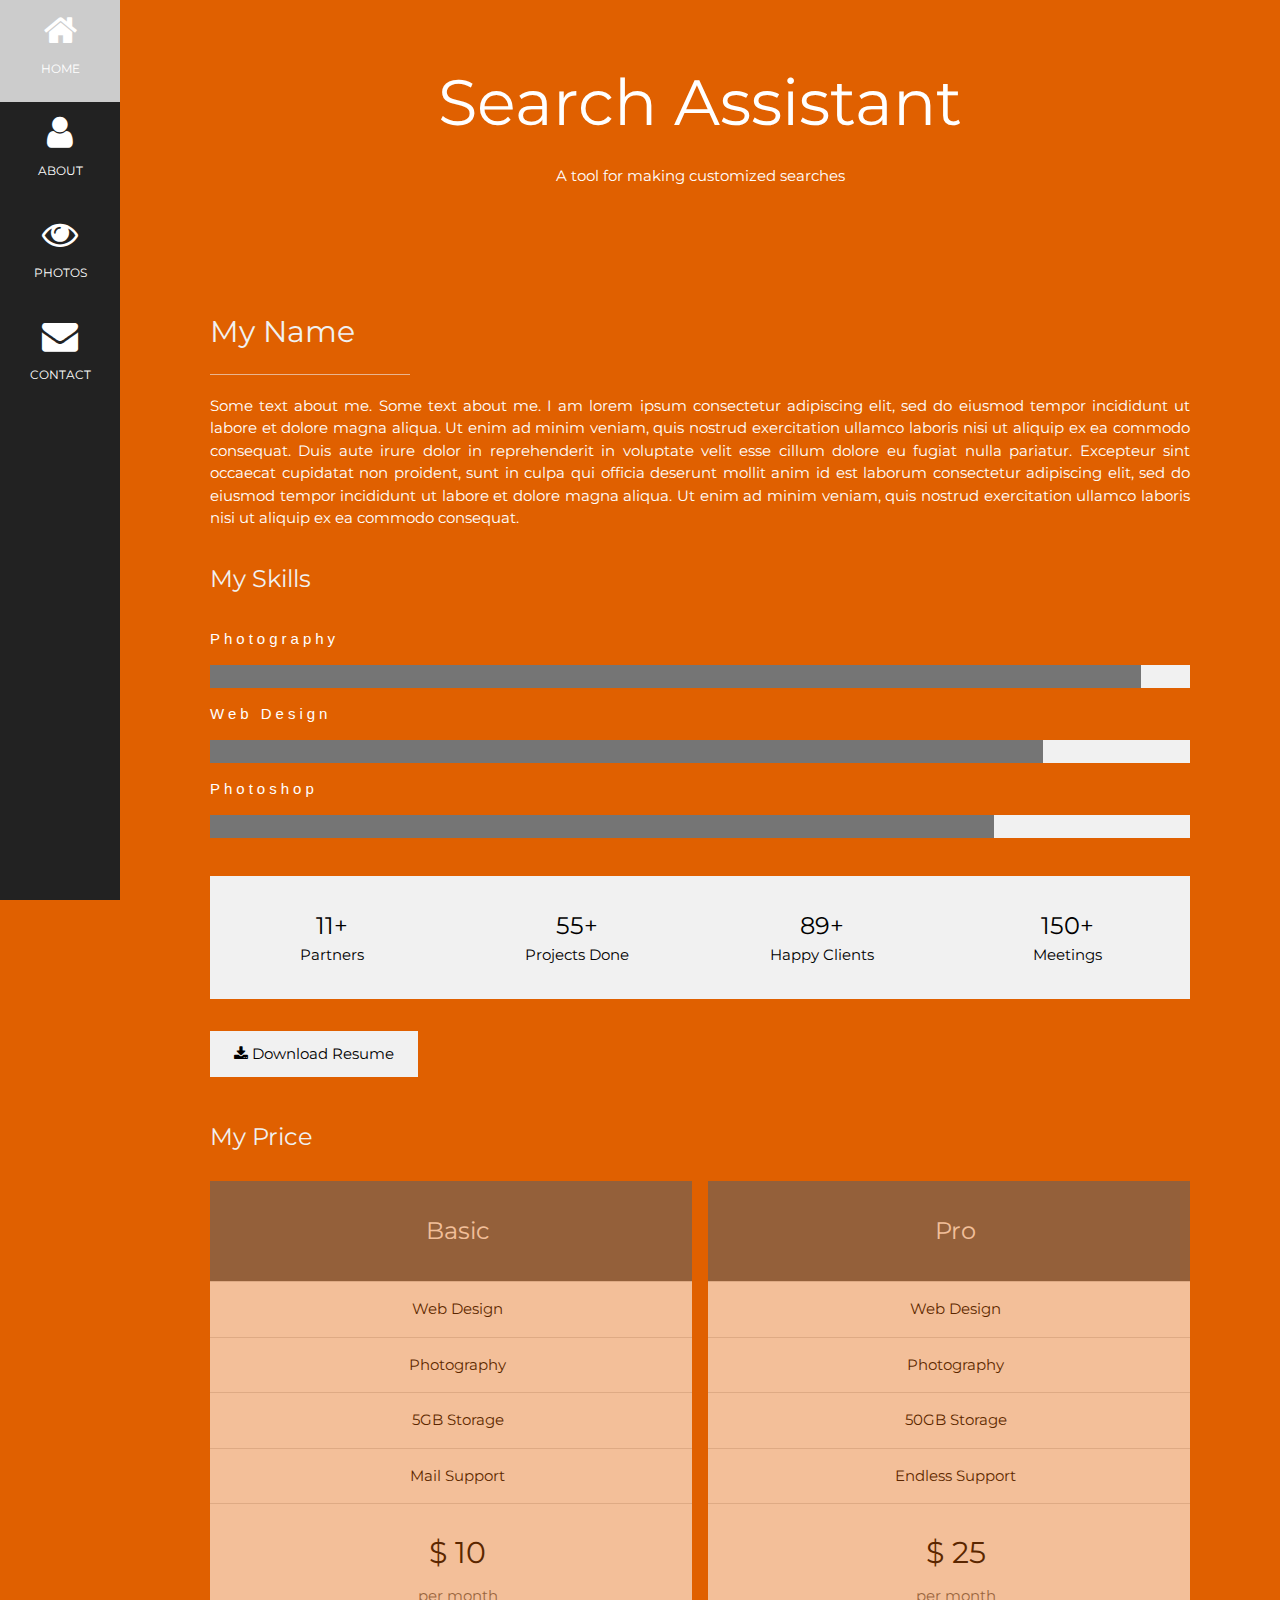
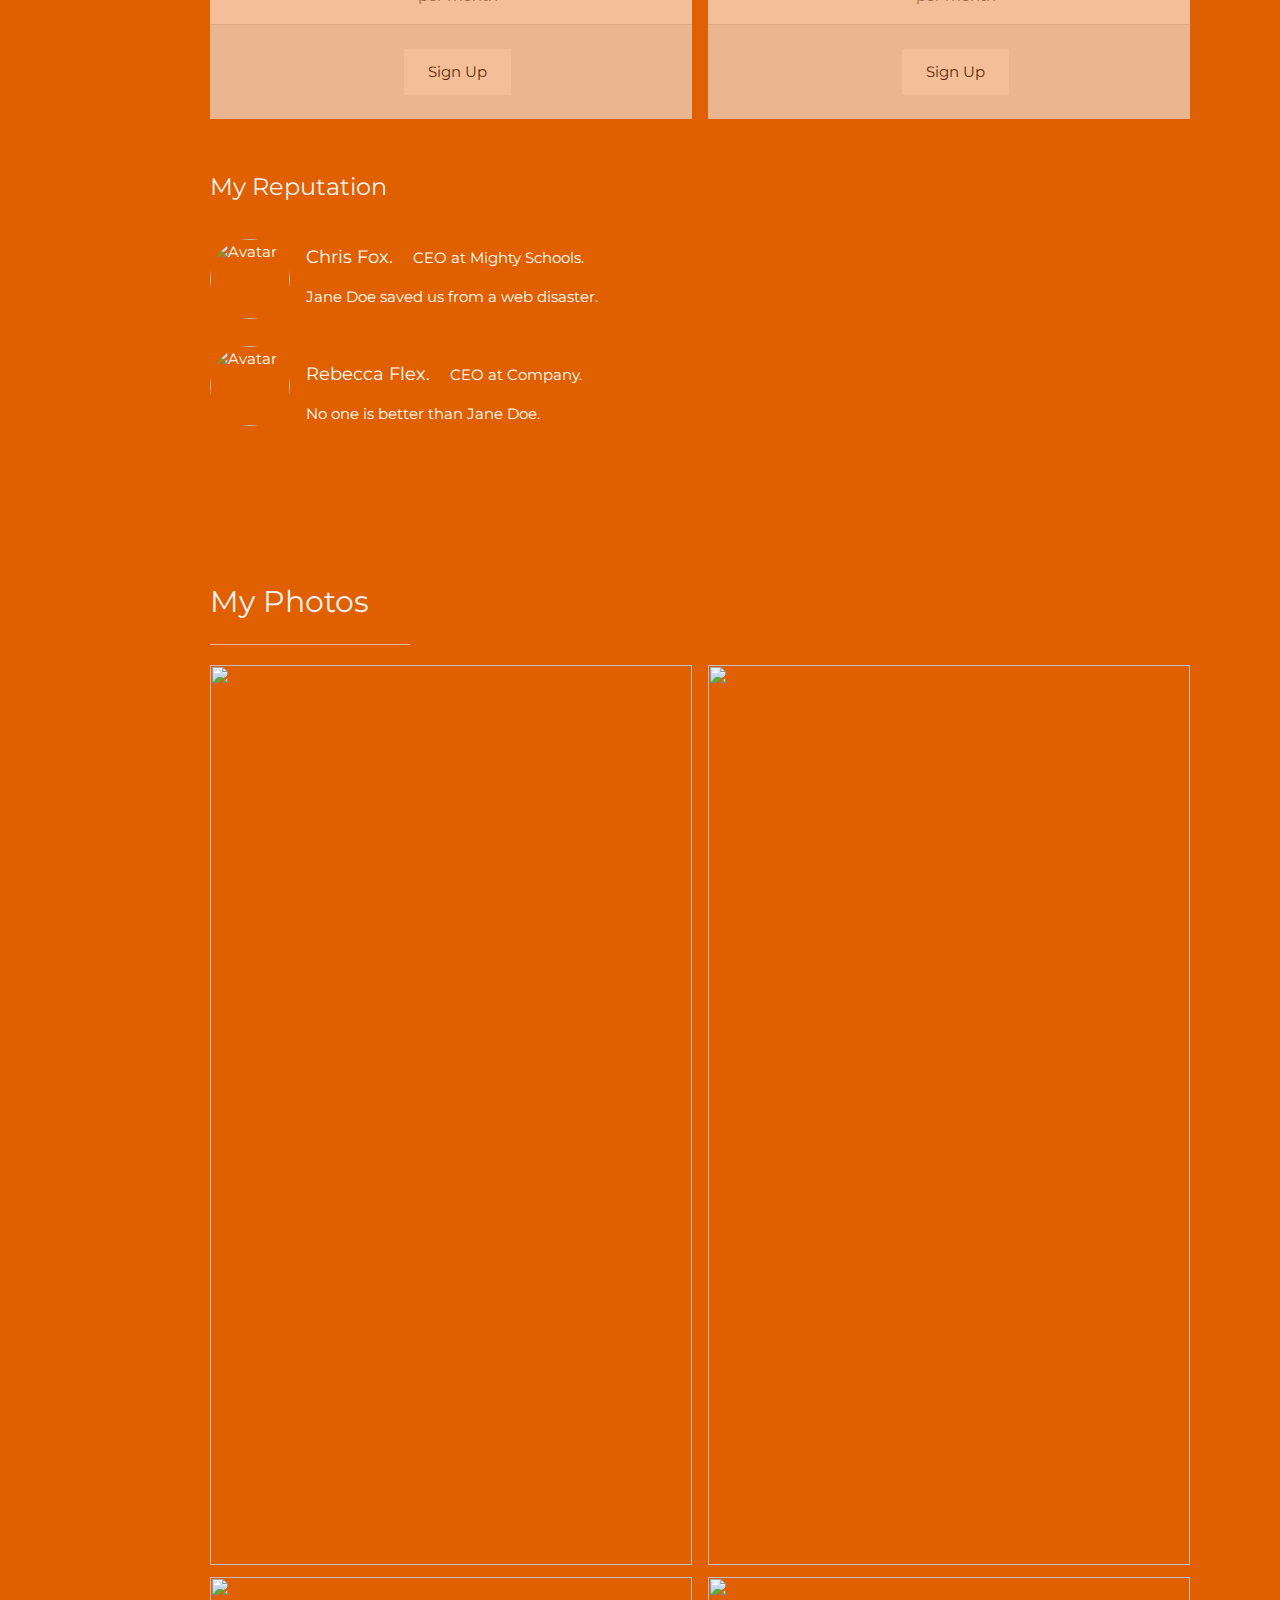
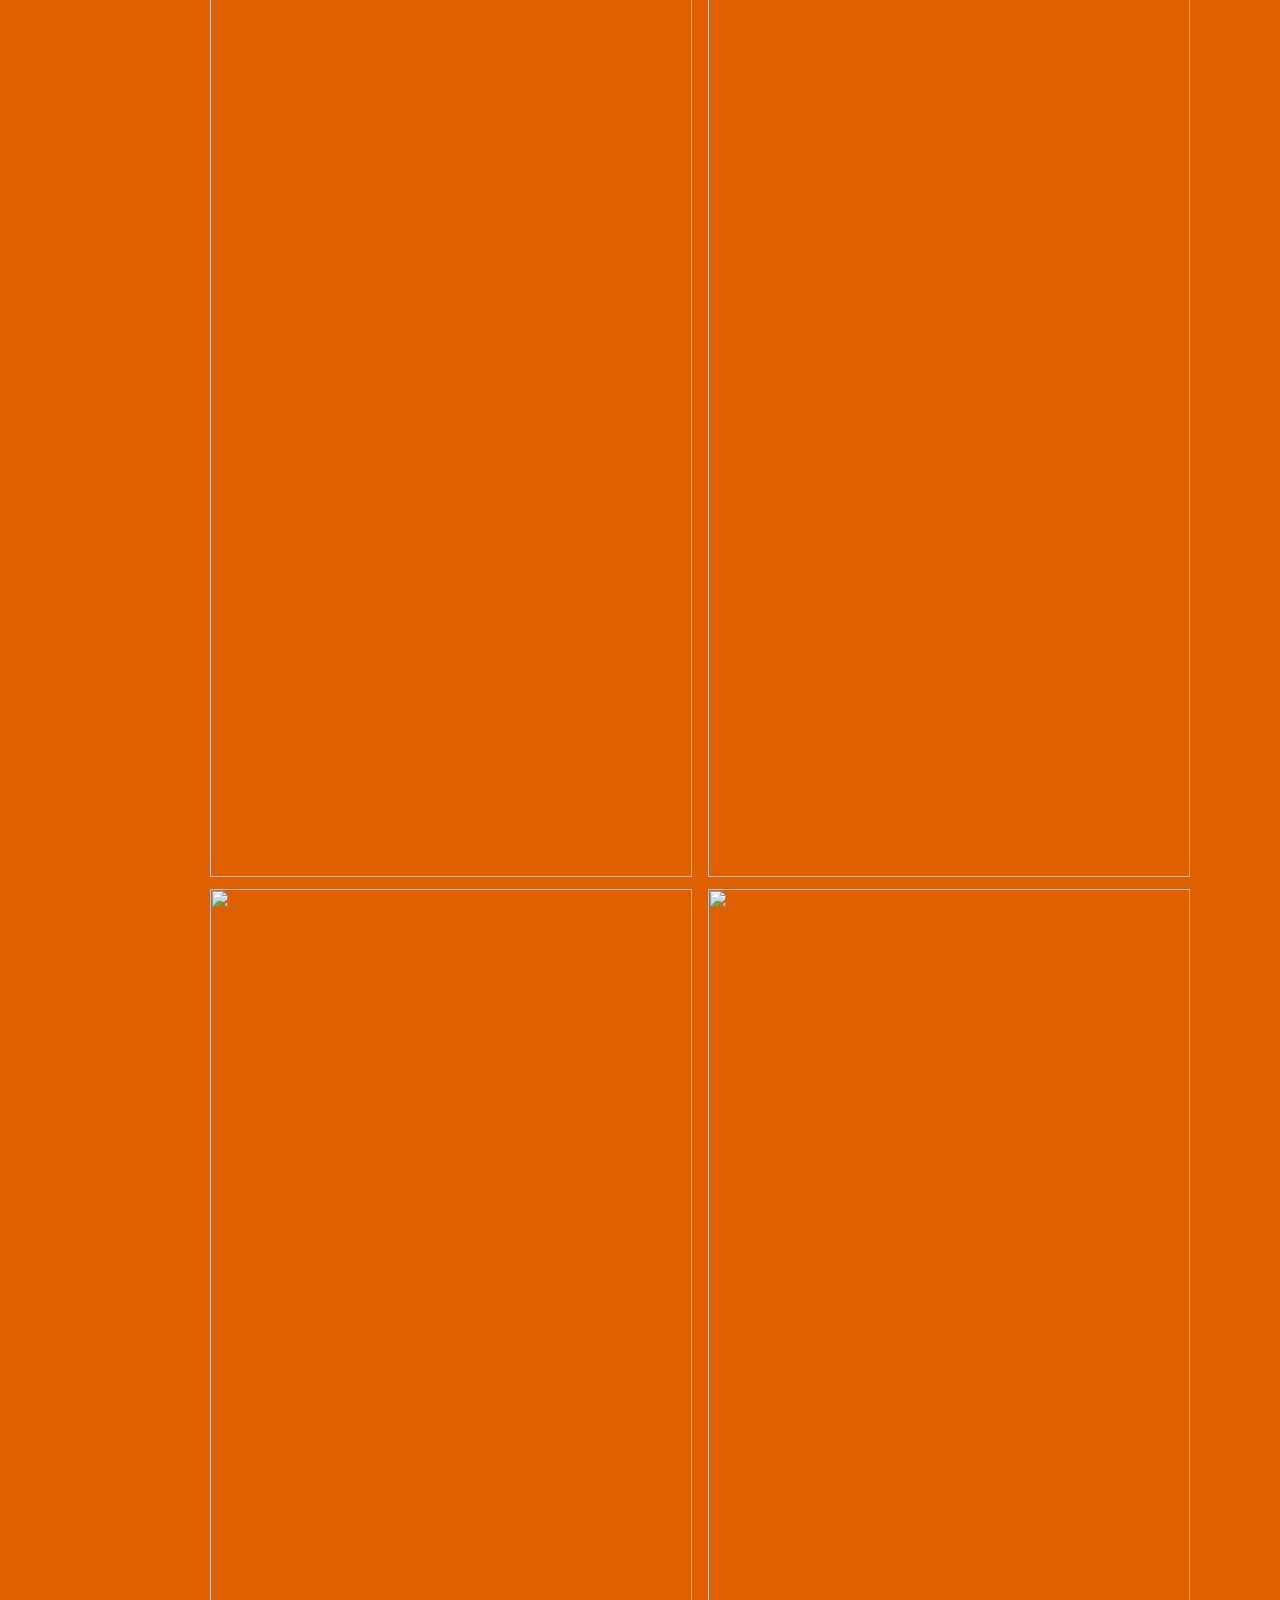
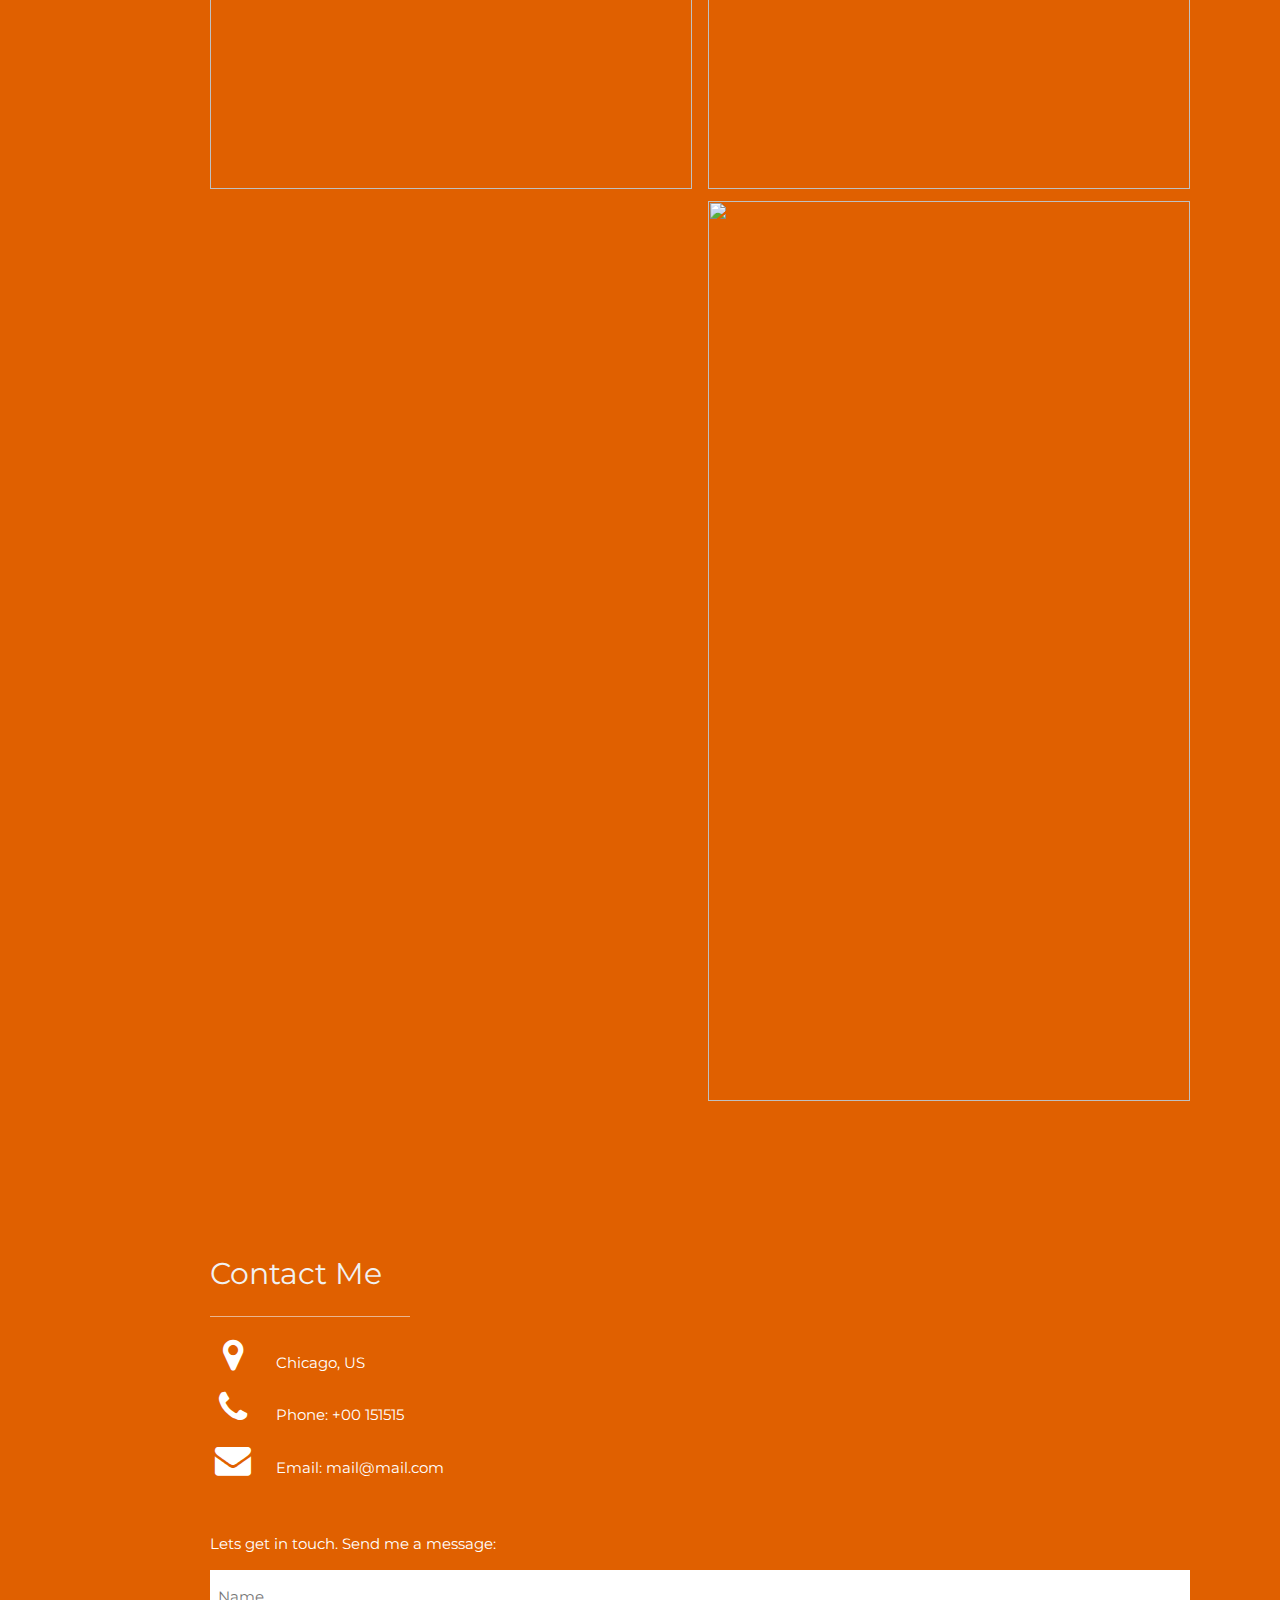
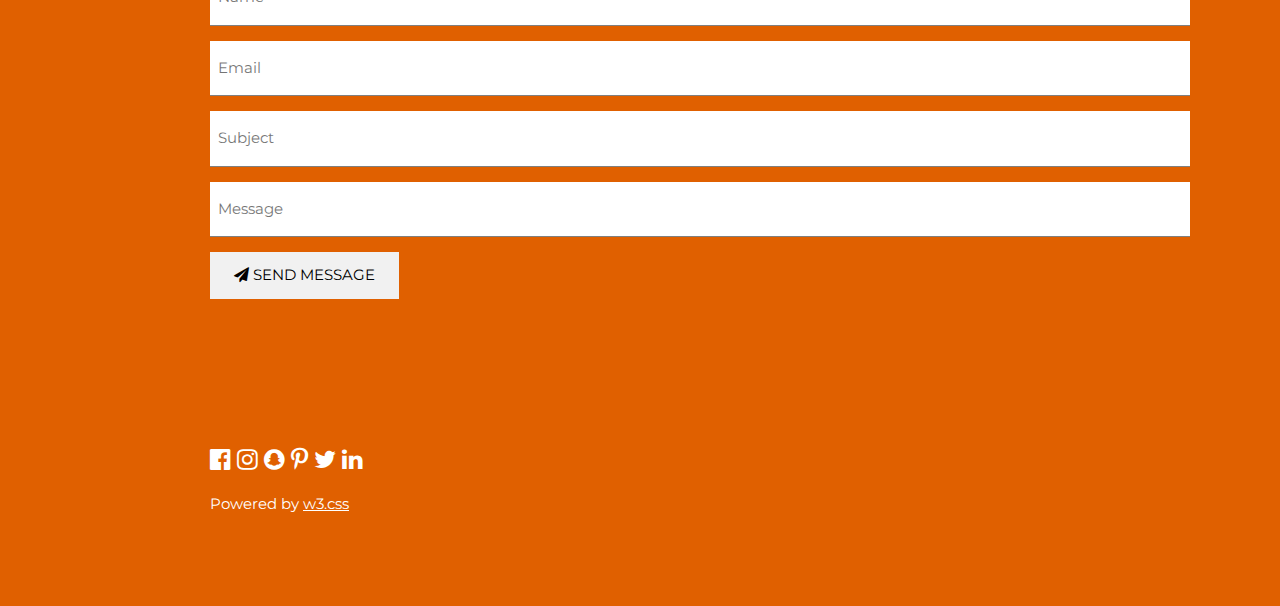
==== index.html @ afb246cf "chrome's version: html from developer tools" ====
<html><head><title>W3.CSS</title>
<meta name="viewport" content="width=device-width, initial-scale=1">
<link rel="stylesheet" href="css/w3.css">
<link rel="stylesheet" href="css/w3-colors-highway.css">
<link rel="stylesheet" href="https://fonts.googleapis.com/css?family=Montserrat">
<link rel="stylesheet" href="https://cdnjs.cloudflare.com/ajax/libs/font-awesome/4.7.0/css/font-awesome.min.css">
<style>
body, h1,h2,h3,h4,h5,h6 {font-family: "Montserrat", sans-serif}
.w3-row-padding img {margin-bottom: 12px}
/* Set the width of the sidenav to 120px */
.w3-sidenav {width: 120px;background: #222;}
/* Add a left margin to the "page content" that matches the width of the sidenav (120px) */
#main {margin-left: 120px}
/* Remove margins from "page content" on small screens */
@media only screen and (max-width: 600px) {#main {margin-left: 0}}
</style>
</head><body class="w3-highway-orange">

<!-- Icon Bar (Sidenav - hidden on small screens) -->
<nav class="w3-sidenav w3-center w3-small w3-hide-small">
  <!-- Avatar image in top left corner -->
  <a class="w3-padding-large w3-highway-orange" href="#">
    <i class="fa fa-home w3-xxlarge"></i>
    <p>HOME</p>
  </a>
  <a class="w3-padding-large w3-hover-black" href="#about">
    <i class="fa fa-user w3-xxlarge"></i>
    <p>ABOUT</p>
  </a>
  <a class="w3-padding-large w3-hover-black" href="#photos">
    <i class="fa fa-eye w3-xxlarge"></i>
    <p>PHOTOS</p>
  </a>
  <a class="w3-padding-large w3-hover-black" href="#contact">
    <i class="fa fa-envelope w3-xxlarge"></i>
    <p>CONTACT</p>
  </a>
</nav>

<!-- Navbar on small screens (Hidden on medium and large screens) -->
<div class="w3-top w3-hide-large w3-hide-medium" id="myNavbar">
  <ul class="w3-navbar w3-highway-orange w3-opacity w3-hover-opacity-off w3-center w3-small">
    <li class="w3-left" style="width:25% !important"><a href="#">HOME</a></li>
    <li class="w3-left" style="width:25% !important"><a href="#about">ABOUT</a></li>
    <li class="w3-left" style="width:25% !important"><a href="#photos">PHOTOS</a></li>
    <li class="w3-left" style="width:25% !important"><a href="#contact">CONTACT</a></li>
  </ul>
</div>

<!-- Page Content -->
<div class="w3-padding-large" id="main">
  <!-- Header/Home -->
  <header class="w3-container w3-padding-32 w3-center w3-highway-orange" id="home">
    <h1 class="w3-jumbo"><span class="w3-hide-small">Search Assistant</span></h1>
    <p>A tool for making customized searches</p>
  </header>

  <!-- About Section -->
  <div class="w3-content w3-justify w3-text-white w3-padding-64" id="about">
    <h2 class="w3-text-light-grey">My Name</h2>
    <hr style="width:200px" class="w3-opacity">
    <p>Some text about me. Some text about me. I am lorem ipsum consectetur adipiscing elit, sed do eiusmod tempor incididunt ut labore et dolore magna aliqua. Ut enim ad minim veniam, quis nostrud exercitation ullamco laboris nisi ut aliquip
      ex ea commodo consequat. Duis aute irure dolor in reprehenderit in voluptate velit esse cillum dolore eu fugiat nulla pariatur. Excepteur sint occaecat cupidatat non proident, sunt in culpa qui officia deserunt mollit anim id est laborum consectetur
      adipiscing elit, sed do eiusmod tempor incididunt ut labore et dolore magna aliqua. Ut enim ad minim veniam, quis nostrud exercitation ullamco laboris nisi ut aliquip ex ea commodo consequat.
    </p>
    <h3 class="w3-padding-16 w3-text-light-grey">My Skills</h3>
    <p class="w3-wide">Photography</p>
    <div class="w3-progress-container">
      <div class="w3-progressbar" style="width:95%"></div>
    </div>
    <p class="w3-wide">Web Design</p>
    <div class="w3-progress-container">
      <div class="w3-progressbar" style="width:85%"></div>
    </div>
    <p class="w3-wide">Photoshop</p>
    <div class="w3-progress-container">
      <div class="w3-progressbar" style="width:80%"></div>
    </div><br>
    
    <div class="w3-row w3-center w3-padding-16 w3-section w3-light-grey">
      <div class="w3-quarter w3-section">
        <span class="w3-xlarge">11+</span><br>
        Partners
      </div>
      <div class="w3-quarter w3-section">
        <span class="w3-xlarge">55+</span><br>
        Projects Done
      </div>
      <div class="w3-quarter w3-section">
        <span class="w3-xlarge">89+</span><br>
        Happy Clients
      </div>
      <div class="w3-quarter w3-section">
        <span class="w3-xlarge">150+</span><br>
        Meetings
      </div>
    </div>

    <button class="w3-btn w3-light-grey w3-padding-large w3-section w3-hover-grey">
      <i class="fa fa-download"></i> Download Resume
    </button>
    
    <!-- Grid for pricing tables -->
    <h3 class="w3-padding-16 w3-text-light-grey">My Price</h3>
    <div class="w3-row-padding" style="margin:0 -16px">
      <div class="w3-half w3-margin-bottom">
        <ul class="w3-ul w3-white w3-center w3-opacity w3-hover-opacity-off">
          <li class="w3-dark-grey w3-xlarge w3-padding-32">Basic</li>
          <li class="w3-padding-16">Web Design</li>
          <li class="w3-padding-16">Photography</li>
          <li class="w3-padding-16">5GB Storage</li>
          <li class="w3-padding-16">Mail Support</li>
          <li class="w3-padding-16">
            <h2>$ 10</h2>
            <span class="w3-opacity">per month</span>
          </li>
          <li class="w3-light-grey w3-padding-24">
            <button class="w3-btn w3-white w3-padding-large w3-hover-black">Sign Up</button>
          </li>
        </ul>
      </div>

      <div class="w3-half">
        <ul class="w3-ul w3-white w3-center w3-opacity w3-hover-opacity-off">
          <li class="w3-dark-grey w3-xlarge w3-padding-32">Pro</li>
          <li class="w3-padding-16">Web Design</li>
          <li class="w3-padding-16">Photography</li>
          <li class="w3-padding-16">50GB Storage</li>
          <li class="w3-padding-16">Endless Support</li>
          <li class="w3-padding-16">
            <h2>$ 25</h2>
            <span class="w3-opacity">per month</span>
          </li>
          <li class="w3-light-grey w3-padding-24">
            <button class="w3-btn w3-white w3-padding-large w3-hover-black">Sign Up</button>
          </li>
        </ul>
      </div>
    <!-- End Grid/Pricing tables -->
    </div>
    
    <!-- Testimonials -->
    <h3 class="w3-padding-24 w3-text-light-grey">My Reputation</h3>  
    <img src="/w3images/bandmember.jpg" alt="Avatar" class="w3-left w3-circle w3-margin-right" style="width:80px">
    <p><span class="w3-large w3-margin-right">Chris Fox.</span> CEO at Mighty Schools.</p>
    <p>Jane Doe saved us from a web disaster.</p><br>
    
    <img src="/w3images/avatar_g2.jpg" alt="Avatar" class="w3-left w3-circle w3-margin-right" style="width:80px">
    <p><span class="w3-large w3-margin-right">Rebecca Flex.</span> CEO at Company.</p>
    <p>No one is better than Jane Doe.</p>
  <!-- End About Section -->
  </div>
  
  <!-- Portfolio Section -->
  <div class="w3-padding-64 w3-content" id="photos">
    <h2 class="w3-text-light-grey">My Photos</h2>
    <hr style="width:200px" class="w3-opacity">

    <!-- Grid for photos -->
    <div class="w3-row-padding" style="margin:0 -16px">
      <div class="w3-half">
        <img src="/w3images/wedding.jpg" style="width:100%">
        <img src="/w3images/rocks.jpg" style="width:100%">
        <img src="/w3images/sailboat.jpg" style="width:100%">
      </div>

      <div class="w3-half">
        <img src="/w3images/underwater.jpg" style="width:100%">
        <img src="/w3images/chef.jpg" style="width:100%">
        <img src="/w3images/wedding.jpg" style="width:100%">
        <img src="/w3images/p6.jpg" style="width:100%">
      </div>
    <!-- End photo grid -->
    </div>
  <!-- End Portfolio Section -->
  </div>

  <!-- Contact Section -->
  <div class="w3-padding-64 w3-content w3-text-white" id="contact">
    <h2 class="w3-text-light-grey">Contact Me</h2>
    <hr style="width:200px" class="w3-opacity">

    <div class="w3-section">
      <p><i class="fa fa-map-marker fa-fw w3-text-white w3-xxlarge w3-margin-right"></i> Chicago, US</p>
      <p><i class="fa fa-phone fa-fw w3-text-white w3-xxlarge w3-margin-right"></i> Phone: +00 151515</p>
      <p><i class="fa fa-envelope fa-fw w3-text-white w3-xxlarge w3-margin-right"> </i> Email: mail@mail.com</p>
    </div><br>
    <p>Lets get in touch. Send me a message:</p>

    <form action="form.asp" target="_blank">
      <p><input class="w3-input w3-padding-16" type="text" placeholder="Name" required="" name="Name"></p>
      <p><input class="w3-input w3-padding-16" type="text" placeholder="Email" required="" name="Email"></p>
      <p><input class="w3-input w3-padding-16" type="text" placeholder="Subject" required="" name="Subject"></p>
      <p><input class="w3-input w3-padding-16" type="text" placeholder="Message" required="" name="Message"></p>
      <p>
        <button class="w3-btn w3-light-grey w3-padding-large" type="submit">
          <i class="fa fa-paper-plane"></i> SEND MESSAGE
        </button>
      </p>
    </form>
  <!-- End Contact Section -->
  </div>
  
    <!-- Footer -->
  <footer class="w3-content w3-padding-64 w3-text-white w3-xlarge">
    <i class="fa fa-facebook-official w3-hover-text-indigo"></i>
    <i class="fa fa-instagram w3-hover-text-purple"></i>
    <i class="fa fa-snapchat w3-hover-text-yellow"></i>
    <i class="fa fa-pinterest-p w3-hover-text-red"></i>
    <i class="fa fa-twitter w3-hover-text-light-blue"></i>
    <i class="fa fa-linkedin w3-hover-text-indigo"></i>
    <p class="w3-medium">Powered by <a href="http://www.w3schools.com/w3css/default.asp" target="_blank" class="w3-hover-text-green">w3.css</a></p>
  <!-- End footer -->
  </footer>

<!-- END PAGE CONTENT -->
</div>




</body></html>
---- css/w3-colors-highway.css ----
.w3-highway-brown
{color:#fff;background-color:#633517}

.w3-highway-red
{color:#fff;background-color:#a6001a}

.w3-highway-orange
{color:#fff;background-color:#e06000}

.w3-highway-schoolbus
{color:#fff;background-color:#ee9600}

.w3-highway-yellow
{color:#fff;background-color:#ffab00}

.w3-highway-green
{color:#fff;background-color:#004d33}

.w3-highway-blue
{color:#fff;background-color:#00477e}
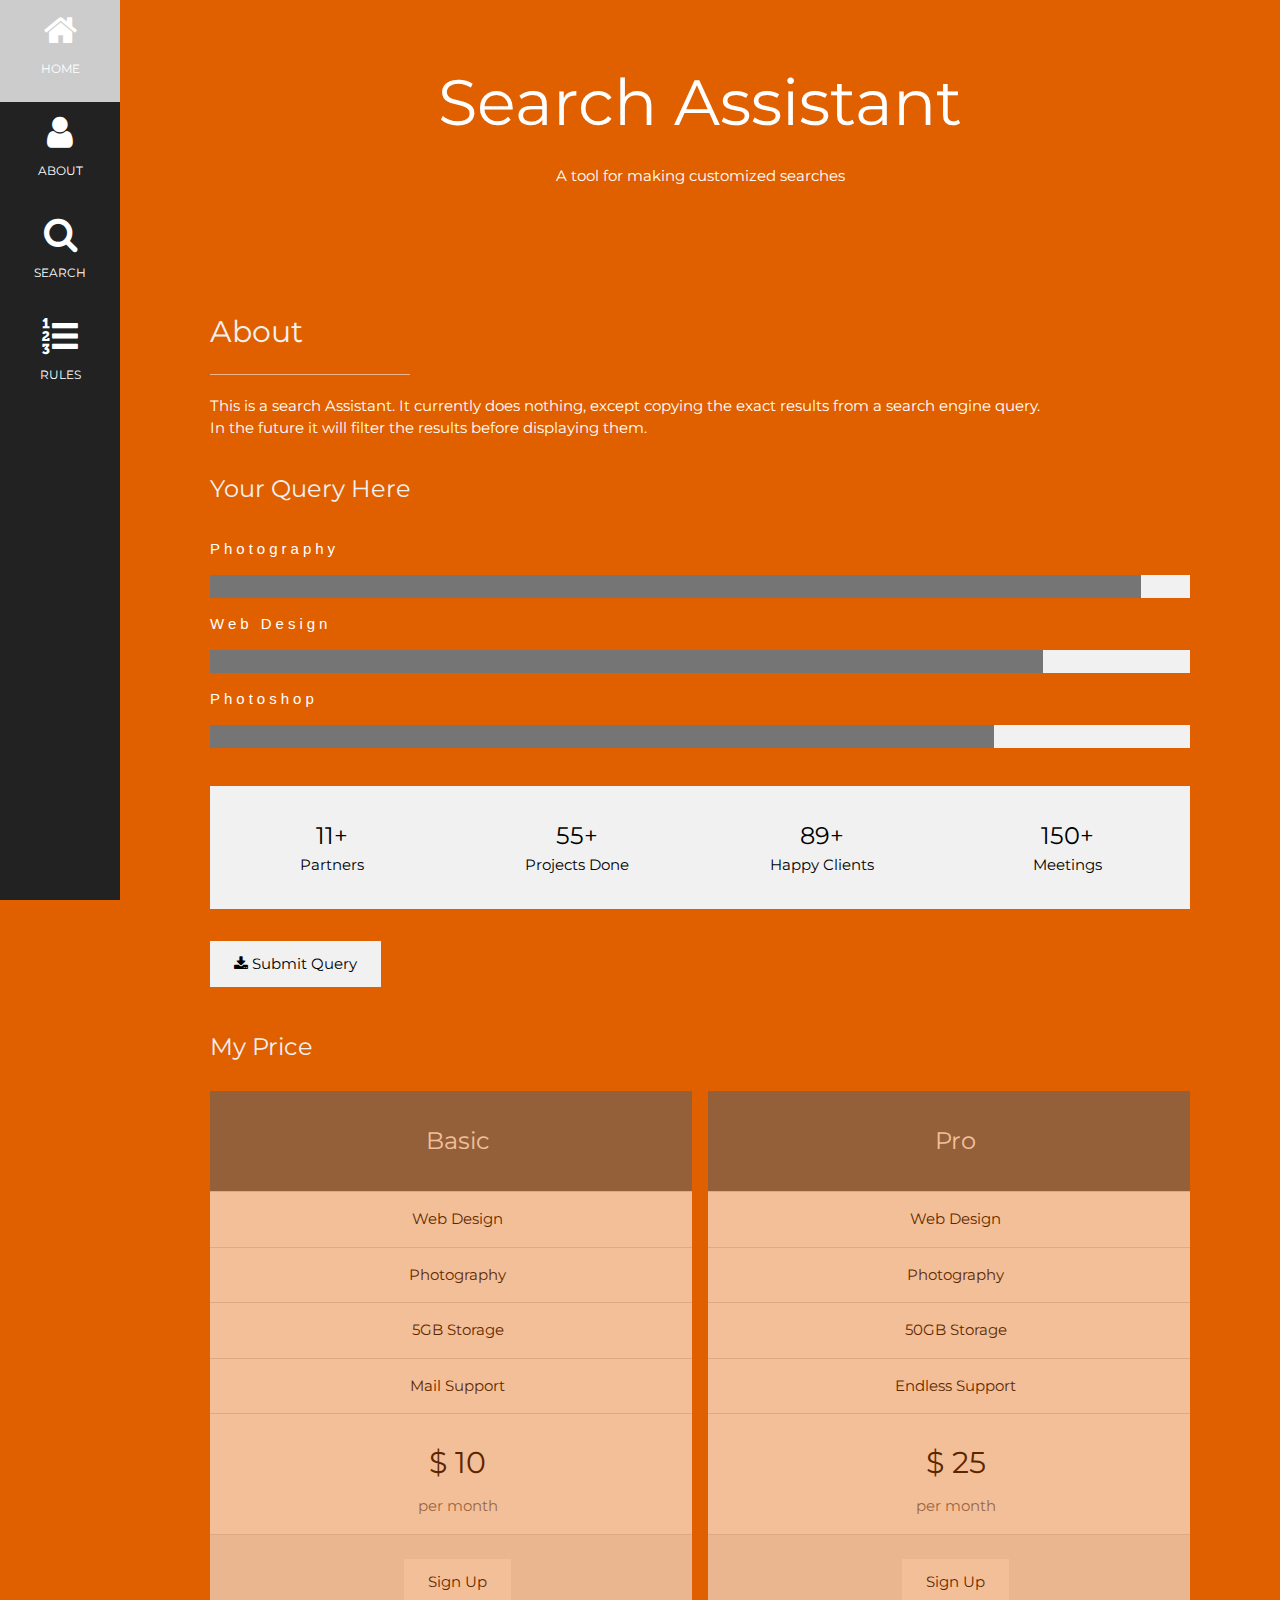
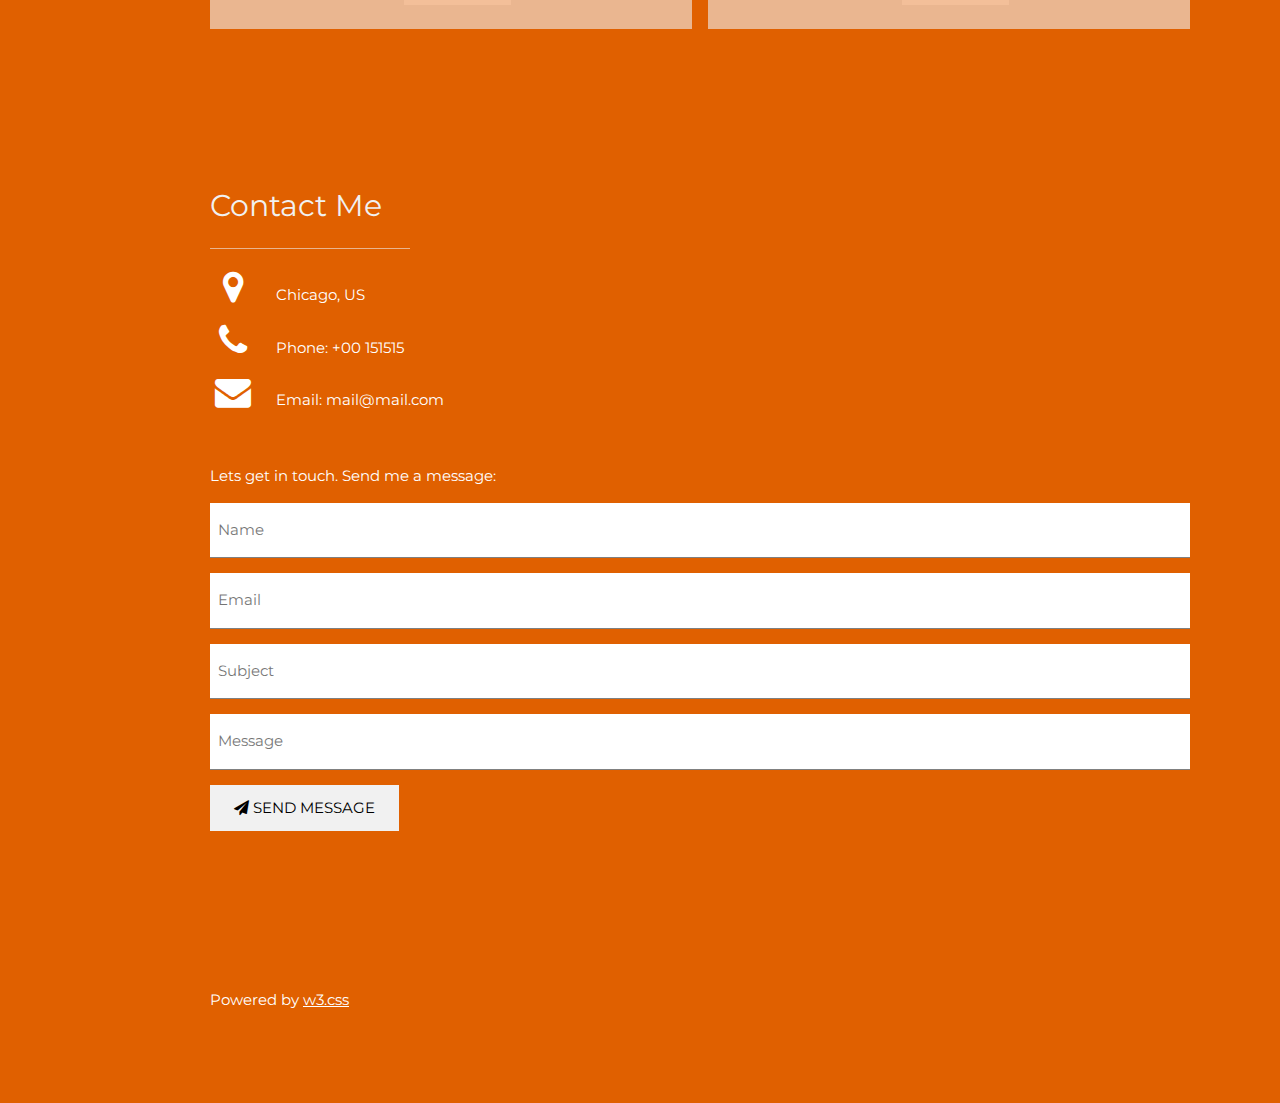
==== commit deb84353: "wip: Reshaping page layout" ====
--- a/index.html
+++ b/index.html
@@ -28,12 +28,12 @@
     <p>ABOUT</p>
   </a>
   <a class="w3-padding-large w3-hover-black" href="#photos">
-    <i class="fa fa-eye w3-xxlarge"></i>
-    <p>PHOTOS</p>
+    <i class="fa fa-search w3-xxlarge"></i>
+    <p>SEARCH</p>
   </a>
   <a class="w3-padding-large w3-hover-black" href="#contact">
-    <i class="fa fa-envelope w3-xxlarge"></i>
-    <p>CONTACT</p>
+    <i class="fa fa-list-ol w3-xxlarge"></i>
+    <p>RULES</p>
   </a>
 </nav>
 
@@ -57,13 +57,13 @@
 
   <!-- About Section -->
   <div class="w3-content w3-justify w3-text-white w3-padding-64" id="about">
-    <h2 class="w3-text-light-grey">My Name</h2>
+    <h2 class="w3-text-light-grey">About</h2>
     <hr style="width:200px" class="w3-opacity">
-    <p>Some text about me. Some text about me. I am lorem ipsum consectetur adipiscing elit, sed do eiusmod tempor incididunt ut labore et dolore magna aliqua. Ut enim ad minim veniam, quis nostrud exercitation ullamco laboris nisi ut aliquip
-      ex ea commodo consequat. Duis aute irure dolor in reprehenderit in voluptate velit esse cillum dolore eu fugiat nulla pariatur. Excepteur sint occaecat cupidatat non proident, sunt in culpa qui officia deserunt mollit anim id est laborum consectetur
-      adipiscing elit, sed do eiusmod tempor incididunt ut labore et dolore magna aliqua. Ut enim ad minim veniam, quis nostrud exercitation ullamco laboris nisi ut aliquip ex ea commodo consequat.
-    </p>
-    <h3 class="w3-padding-16 w3-text-light-grey">My Skills</h3>
+	<p>This is a search Assistant. It currently does nothing, except copying the exact results from a search engine query.<br>
+	In the future it will filter the results before displaying them.</p>
+	
+	
+	<h3 class="w3-padding-16 w3-text-light-grey">Your Query Here</h3>
     <p class="w3-wide">Photography</p>
     <div class="w3-progress-container">
       <div class="w3-progressbar" style="width:95%"></div>
@@ -97,8 +97,8 @@
     </div>
 
     <button class="w3-btn w3-light-grey w3-padding-large w3-section w3-hover-grey">
-      <i class="fa fa-download"></i> Download Resume
-    </button>
+		<i class="fa fa-download"></i> Submit Query
+	</button>
     
     <!-- Grid for pricing tables -->
     <h3 class="w3-padding-16 w3-text-light-grey">My Price</h3>
@@ -140,23 +140,23 @@
     </div>
     
     <!-- Testimonials -->
-    <h3 class="w3-padding-24 w3-text-light-grey">My Reputation</h3>  
+    <!--h3 class="w3-padding-24 w3-text-light-grey">My Reputation</h3>  
     <img src="/w3images/bandmember.jpg" alt="Avatar" class="w3-left w3-circle w3-margin-right" style="width:80px">
     <p><span class="w3-large w3-margin-right">Chris Fox.</span> CEO at Mighty Schools.</p>
     <p>Jane Doe saved us from a web disaster.</p><br>
     
     <img src="/w3images/avatar_g2.jpg" alt="Avatar" class="w3-left w3-circle w3-margin-right" style="width:80px">
     <p><span class="w3-large w3-margin-right">Rebecca Flex.</span> CEO at Company.</p>
-    <p>No one is better than Jane Doe.</p>
+    <p>No one is better than Jane Doe.</p-->
   <!-- End About Section -->
   </div>
   
-  <!-- Portfolio Section -->
+  <!-- Portfolio Section ->
   <div class="w3-padding-64 w3-content" id="photos">
     <h2 class="w3-text-light-grey">My Photos</h2>
     <hr style="width:200px" class="w3-opacity">
 
-    <!-- Grid for photos -->
+    <- Grid for photos ->
     <div class="w3-row-padding" style="margin:0 -16px">
       <div class="w3-half">
         <img src="/w3images/wedding.jpg" style="width:100%">
@@ -170,10 +170,10 @@
         <img src="/w3images/wedding.jpg" style="width:100%">
         <img src="/w3images/p6.jpg" style="width:100%">
       </div>
-    <!-- End photo grid -->
-    </div>
-  <!-- End Portfolio Section -->
-  </div>
+    <- End photo grid ->
+    </div>
+  <- End Portfolio Section ->
+  </div-->
 
   <!-- Contact Section -->
   <div class="w3-padding-64 w3-content w3-text-white" id="contact">
@@ -203,12 +203,12 @@
   
     <!-- Footer -->
   <footer class="w3-content w3-padding-64 w3-text-white w3-xlarge">
-    <i class="fa fa-facebook-official w3-hover-text-indigo"></i>
+    <!--i class="fa fa-facebook-official w3-hover-text-indigo"></i>
     <i class="fa fa-instagram w3-hover-text-purple"></i>
     <i class="fa fa-snapchat w3-hover-text-yellow"></i>
     <i class="fa fa-pinterest-p w3-hover-text-red"></i>
     <i class="fa fa-twitter w3-hover-text-light-blue"></i>
-    <i class="fa fa-linkedin w3-hover-text-indigo"></i>
+    <i class="fa fa-linkedin w3-hover-text-indigo"></i-->
     <p class="w3-medium">Powered by <a href="http://www.w3schools.com/w3css/default.asp" target="_blank" class="w3-hover-text-green">w3.css</a></p>
   <!-- End footer -->
   </footer>
@@ -219,5 +219,9 @@
 
 
 
+
+
+
+
 </body></html>
 
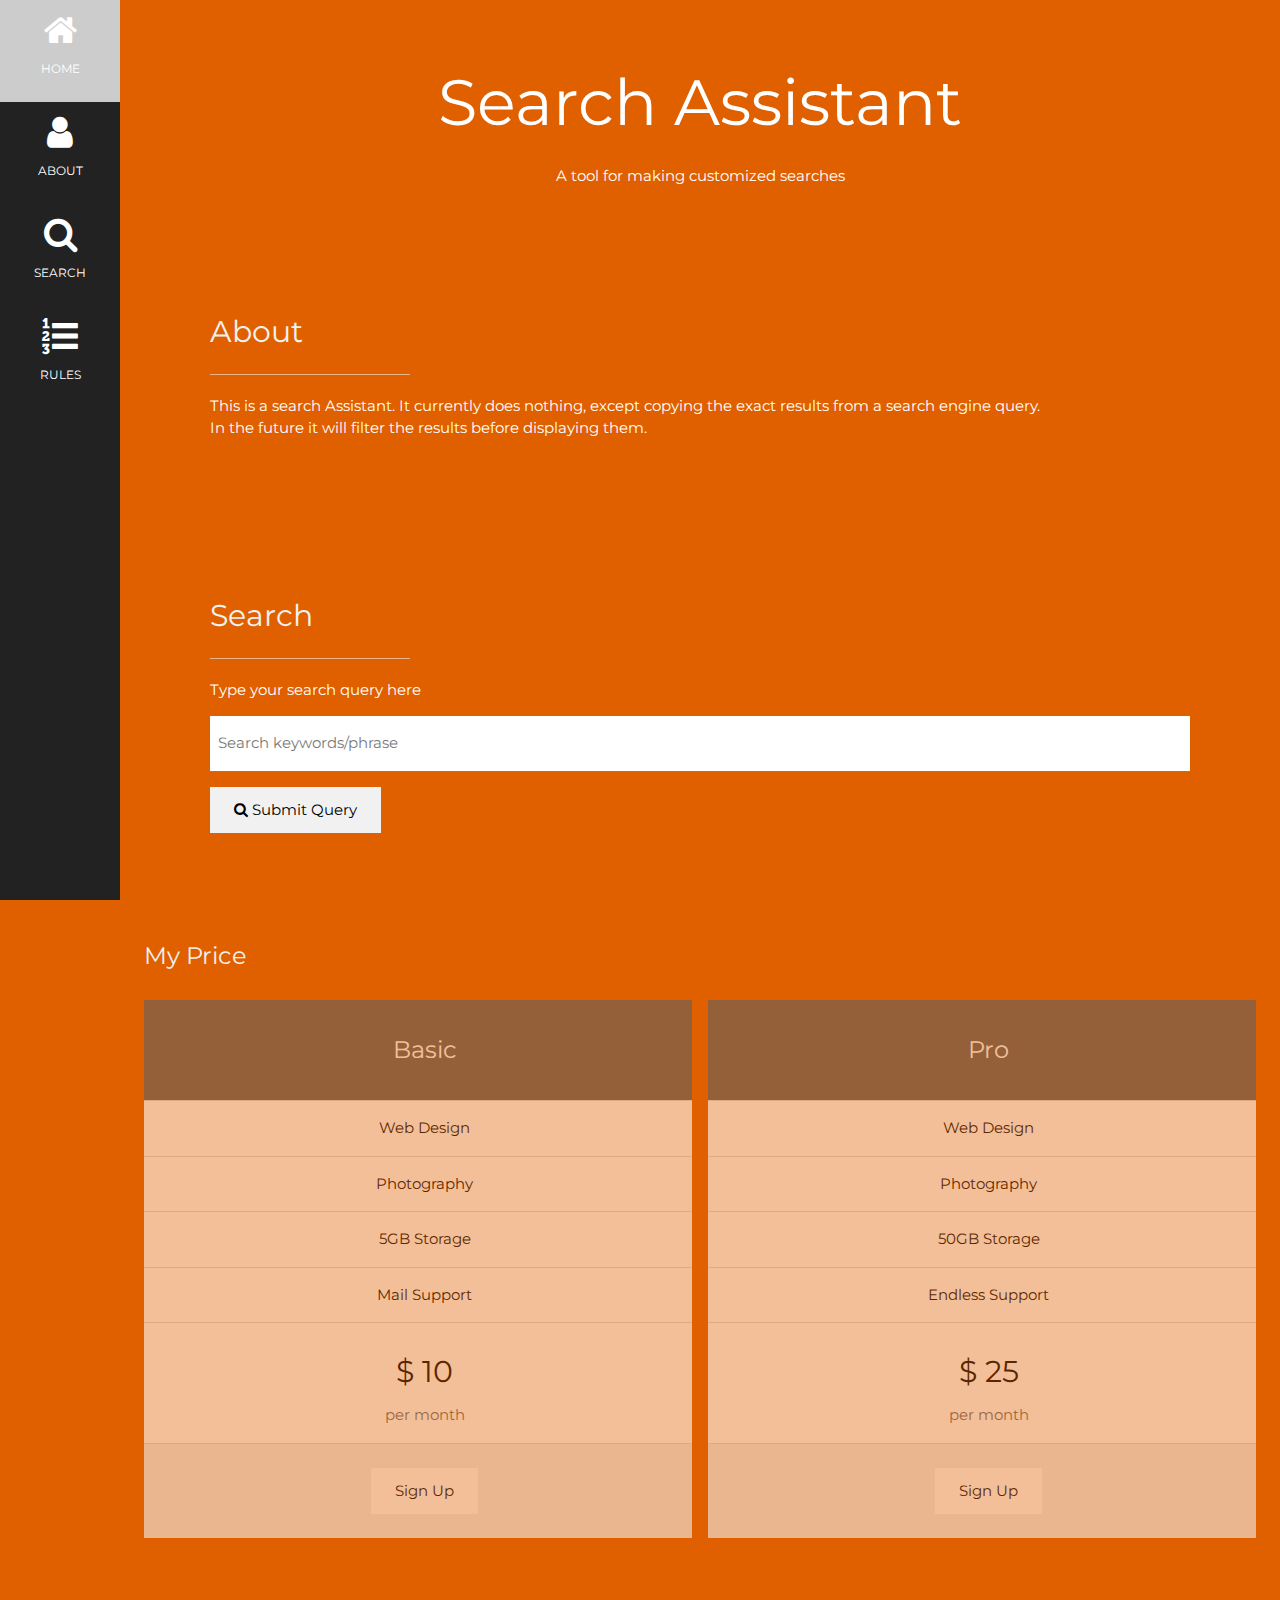
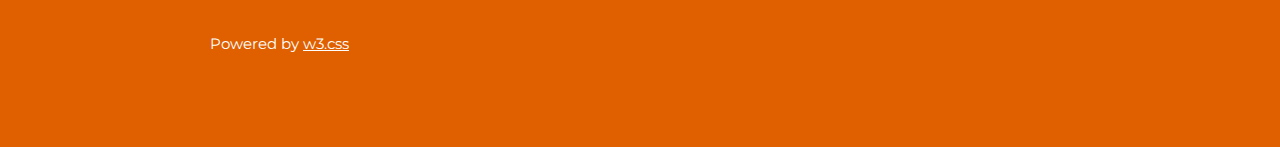
==== commit 93b17eb9: "wip" ====
--- a/index.html
+++ b/index.html
@@ -27,7 +27,7 @@
     <i class="fa fa-user w3-xxlarge"></i>
     <p>ABOUT</p>
   </a>
-  <a class="w3-padding-large w3-hover-black" href="#photos">
+  <a class="w3-padding-large w3-hover-black" href="#search">
     <i class="fa fa-search w3-xxlarge"></i>
     <p>SEARCH</p>
   </a>
@@ -42,7 +42,7 @@
   <ul class="w3-navbar w3-highway-orange w3-opacity w3-hover-opacity-off w3-center w3-small">
     <li class="w3-left" style="width:25% !important"><a href="#">HOME</a></li>
     <li class="w3-left" style="width:25% !important"><a href="#about">ABOUT</a></li>
-    <li class="w3-left" style="width:25% !important"><a href="#photos">PHOTOS</a></li>
+    <li class="w3-left" style="width:25% !important"><a href="#search">SEARCH</a></li>
     <li class="w3-left" style="width:25% !important"><a href="#contact">CONTACT</a></li>
   </ul>
 </div>
@@ -61,44 +61,30 @@
     <hr style="width:200px" class="w3-opacity">
 	<p>This is a search Assistant. It currently does nothing, except copying the exact results from a search engine query.<br>
 	In the future it will filter the results before displaying them.</p>
-	
-	
-	<h3 class="w3-padding-16 w3-text-light-grey">Your Query Here</h3>
-    <p class="w3-wide">Photography</p>
-    <div class="w3-progress-container">
-      <div class="w3-progressbar" style="width:95%"></div>
-    </div>
-    <p class="w3-wide">Web Design</p>
-    <div class="w3-progress-container">
-      <div class="w3-progressbar" style="width:85%"></div>
-    </div>
-    <p class="w3-wide">Photoshop</p>
-    <div class="w3-progress-container">
-      <div class="w3-progressbar" style="width:80%"></div>
-    </div><br>
-    
-    <div class="w3-row w3-center w3-padding-16 w3-section w3-light-grey">
-      <div class="w3-quarter w3-section">
-        <span class="w3-xlarge">11+</span><br>
-        Partners
-      </div>
-      <div class="w3-quarter w3-section">
-        <span class="w3-xlarge">55+</span><br>
-        Projects Done
-      </div>
-      <div class="w3-quarter w3-section">
-        <span class="w3-xlarge">89+</span><br>
-        Happy Clients
-      </div>
-      <div class="w3-quarter w3-section">
-        <span class="w3-xlarge">150+</span><br>
-        Meetings
-      </div>
-    </div>
+  </div>
 
-    <button class="w3-btn w3-light-grey w3-padding-large w3-section w3-hover-grey">
-		<i class="fa fa-download"></i> Submit Query
-	</button>
+  <!-- Query Section -->
+  <div class="w3-padding-64 w3-content w3-text-white" id="search">
+    <h2 class="w3-text-light-grey">Search</h2>
+    <hr style="width:200px" class="w3-opacity">
+
+    <p>Type your search query here</p>
+
+    <form action="form.asp" target="_blank">
+      <p><input class="w3-input w3-padding-16" type="text" placeholder="Search keywords/phrase" required="" name="Query"></p>
+      <p>
+        <button class="w3-btn w3-light-grey w3-padding-large" type="submit">
+          <i class="fa fa-search"></i> Submit Query
+        </button>
+      </p>
+    </form>
+  <!-- End query Section -->
+  </div>
+  
+
+
+
+  <div>	
     
     <!-- Grid for pricing tables -->
     <h3 class="w3-padding-16 w3-text-light-grey">My Price</h3>
@@ -175,31 +161,6 @@
   <- End Portfolio Section ->
   </div-->
 
-  <!-- Contact Section -->
-  <div class="w3-padding-64 w3-content w3-text-white" id="contact">
-    <h2 class="w3-text-light-grey">Contact Me</h2>
-    <hr style="width:200px" class="w3-opacity">
-
-    <div class="w3-section">
-      <p><i class="fa fa-map-marker fa-fw w3-text-white w3-xxlarge w3-margin-right"></i> Chicago, US</p>
-      <p><i class="fa fa-phone fa-fw w3-text-white w3-xxlarge w3-margin-right"></i> Phone: +00 151515</p>
-      <p><i class="fa fa-envelope fa-fw w3-text-white w3-xxlarge w3-margin-right"> </i> Email: mail@mail.com</p>
-    </div><br>
-    <p>Lets get in touch. Send me a message:</p>
-
-    <form action="form.asp" target="_blank">
-      <p><input class="w3-input w3-padding-16" type="text" placeholder="Name" required="" name="Name"></p>
-      <p><input class="w3-input w3-padding-16" type="text" placeholder="Email" required="" name="Email"></p>
-      <p><input class="w3-input w3-padding-16" type="text" placeholder="Subject" required="" name="Subject"></p>
-      <p><input class="w3-input w3-padding-16" type="text" placeholder="Message" required="" name="Message"></p>
-      <p>
-        <button class="w3-btn w3-light-grey w3-padding-large" type="submit">
-          <i class="fa fa-paper-plane"></i> SEND MESSAGE
-        </button>
-      </p>
-    </form>
-  <!-- End Contact Section -->
-  </div>
   
     <!-- Footer -->
   <footer class="w3-content w3-padding-64 w3-text-white w3-xlarge">
@@ -223,5 +184,7 @@
 
 
 
+
+
 </body></html>
 
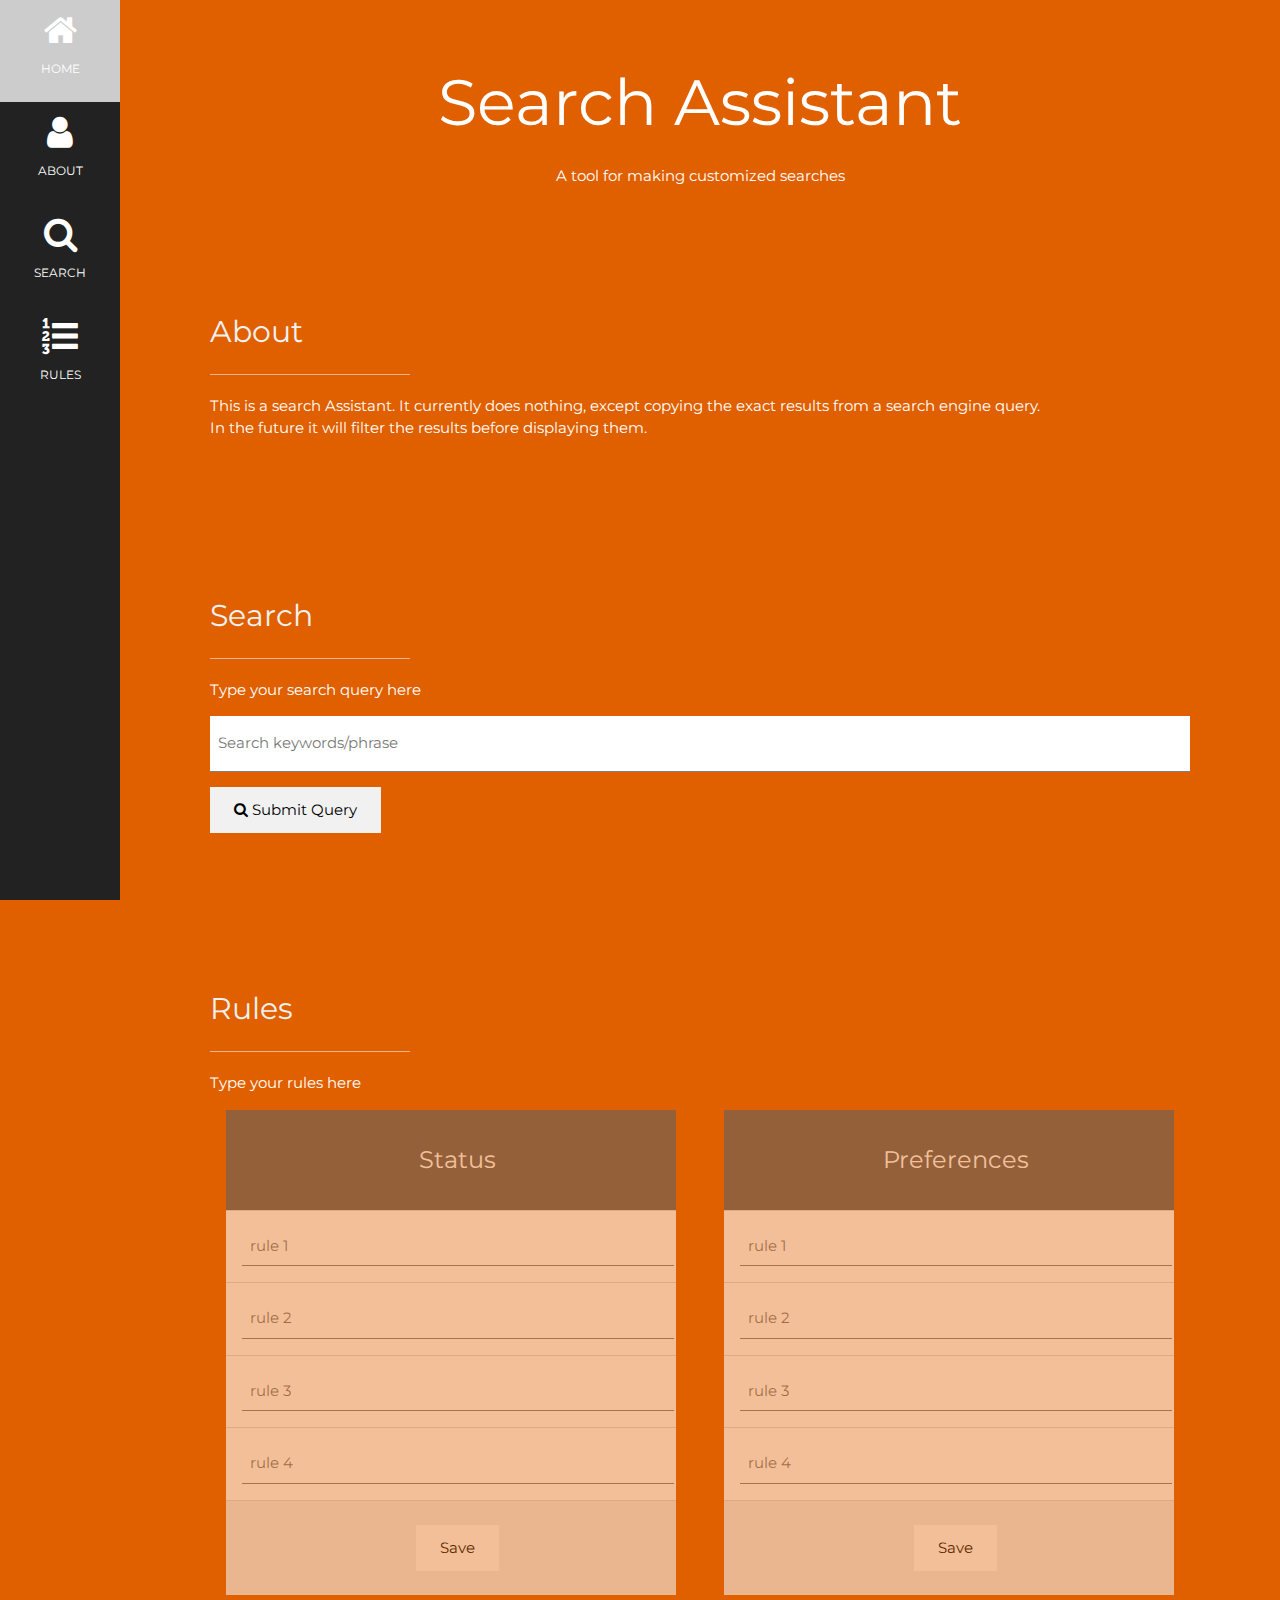
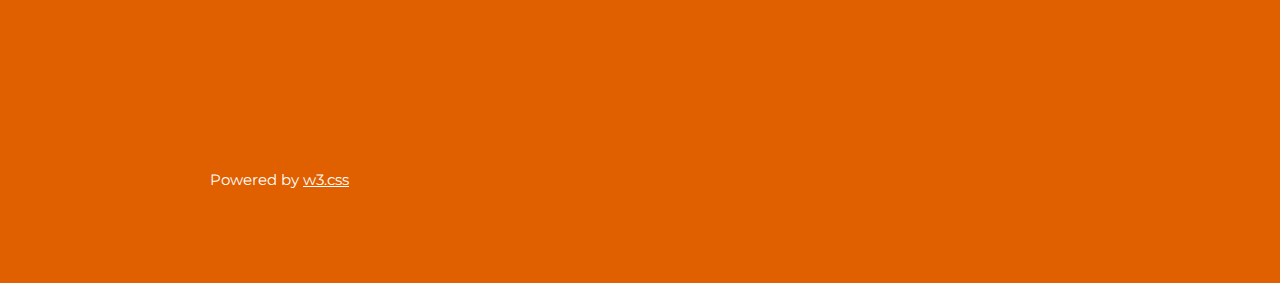
==== commit dc0bba7e: "Final layout of phase 1" ====
--- a/index.html
+++ b/index.html
@@ -31,7 +31,7 @@
     <i class="fa fa-search w3-xxlarge"></i>
     <p>SEARCH</p>
   </a>
-  <a class="w3-padding-large w3-hover-black" href="#contact">
+  <a class="w3-padding-large w3-hover-black" href="#rules">
     <i class="fa fa-list-ol w3-xxlarge"></i>
     <p>RULES</p>
   </a>
@@ -43,7 +43,7 @@
     <li class="w3-left" style="width:25% !important"><a href="#">HOME</a></li>
     <li class="w3-left" style="width:25% !important"><a href="#about">ABOUT</a></li>
     <li class="w3-left" style="width:25% !important"><a href="#search">SEARCH</a></li>
-    <li class="w3-left" style="width:25% !important"><a href="#contact">CONTACT</a></li>
+    <li class="w3-left" style="width:25% !important"><a href="#rules">RULES</a></li>
   </ul>
 </div>
 
@@ -84,92 +84,53 @@
 
 
 
-  <div>	
+  <!-- Rules Section -->
+  <div class="w3-padding-64 w3-content w3-text-white" id="rules">
+    <h2 class="w3-text-light-grey">Rules</h2>
+    <hr style="width:200px" class="w3-opacity">
+
+    <p>Type your rules here</p>
     
     <!-- Grid for pricing tables -->
-    <h3 class="w3-padding-16 w3-text-light-grey">My Price</h3>
     <div class="w3-row-padding" style="margin:0 -16px">
       <div class="w3-half w3-margin-bottom">
-        <ul class="w3-ul w3-white w3-center w3-opacity w3-hover-opacity-off">
-          <li class="w3-dark-grey w3-xlarge w3-padding-32">Basic</li>
-          <li class="w3-padding-16">Web Design</li>
-          <li class="w3-padding-16">Photography</li>
-          <li class="w3-padding-16">5GB Storage</li>
-          <li class="w3-padding-16">Mail Support</li>
-          <li class="w3-padding-16">
-            <h2>$ 10</h2>
-            <span class="w3-opacity">per month</span>
-          </li>
-          <li class="w3-light-grey w3-padding-24">
-            <button class="w3-btn w3-white w3-padding-large w3-hover-black">Sign Up</button>
-          </li>
-        </ul>
+		  <form class="w3-container">
+			<ul class="w3-ul w3-white w3-center w3-opacity w3-hover-opacity-off">
+			  <li class="w3-dark-grey w3-xlarge w3-padding-32">Status</li>
+			  <li class="w3-padding-16"><input class="w3-input" type="text" placeholder="rule 1"></li>
+			  <li class="w3-padding-16"><input class="w3-input" type="text" placeholder="rule 2"></li>
+			  <li class="w3-padding-16"><input class="w3-input" type="text" placeholder="rule 3"></li>
+			  <li class="w3-padding-16"><input class="w3-input" type="text" placeholder="rule 4"></li>
+			  <li class="w3-light-grey w3-padding-24">
+				<button class="w3-btn w3-white w3-padding-large w3-hover-black">Save</button>
+			  </li>
+			</ul>
+		  </form>
       </div>
 
       <div class="w3-half">
-        <ul class="w3-ul w3-white w3-center w3-opacity w3-hover-opacity-off">
-          <li class="w3-dark-grey w3-xlarge w3-padding-32">Pro</li>
-          <li class="w3-padding-16">Web Design</li>
-          <li class="w3-padding-16">Photography</li>
-          <li class="w3-padding-16">50GB Storage</li>
-          <li class="w3-padding-16">Endless Support</li>
-          <li class="w3-padding-16">
-            <h2>$ 25</h2>
-            <span class="w3-opacity">per month</span>
-          </li>
-          <li class="w3-light-grey w3-padding-24">
-            <button class="w3-btn w3-white w3-padding-large w3-hover-black">Sign Up</button>
-          </li>
-        </ul>
+		  <form class="w3-container">
+			<ul class="w3-ul w3-white w3-center w3-opacity w3-hover-opacity-off">
+			  <li class="w3-dark-grey w3-xlarge w3-padding-32">Preferences</li>
+			  <li class="w3-padding-16"><input class="w3-input" type="text" placeholder="rule 1"></li>
+			  <li class="w3-padding-16"><input class="w3-input" type="text" placeholder="rule 2"></li>
+			  <li class="w3-padding-16"><input class="w3-input" type="text" placeholder="rule 3"></li>
+			  <li class="w3-padding-16"><input class="w3-input" type="text" placeholder="rule 4"></li>
+			  <li class="w3-light-grey w3-padding-24">
+				<button class="w3-btn w3-white w3-padding-large w3-hover-black">Save</button>
+			  </li>
+			</ul>
+		  </form>
       </div>
     <!-- End Grid/Pricing tables -->
     </div>
-    
-    <!-- Testimonials -->
-    <!--h3 class="w3-padding-24 w3-text-light-grey">My Reputation</h3>  
-    <img src="/w3images/bandmember.jpg" alt="Avatar" class="w3-left w3-circle w3-margin-right" style="width:80px">
-    <p><span class="w3-large w3-margin-right">Chris Fox.</span> CEO at Mighty Schools.</p>
-    <p>Jane Doe saved us from a web disaster.</p><br>
-    
-    <img src="/w3images/avatar_g2.jpg" alt="Avatar" class="w3-left w3-circle w3-margin-right" style="width:80px">
-    <p><span class="w3-large w3-margin-right">Rebecca Flex.</span> CEO at Company.</p>
-    <p>No one is better than Jane Doe.</p-->
   <!-- End About Section -->
   </div>
   
-  <!-- Portfolio Section ->
-  <div class="w3-padding-64 w3-content" id="photos">
-    <h2 class="w3-text-light-grey">My Photos</h2>
-    <hr style="width:200px" class="w3-opacity">
-
-    <- Grid for photos ->
-    <div class="w3-row-padding" style="margin:0 -16px">
-      <div class="w3-half">
-        <img src="/w3images/wedding.jpg" style="width:100%">
-        <img src="/w3images/rocks.jpg" style="width:100%">
-        <img src="/w3images/sailboat.jpg" style="width:100%">
-      </div>
-
-      <div class="w3-half">
-        <img src="/w3images/underwater.jpg" style="width:100%">
-        <img src="/w3images/chef.jpg" style="width:100%">
-        <img src="/w3images/wedding.jpg" style="width:100%">
-        <img src="/w3images/p6.jpg" style="width:100%">
-      </div>
-    <- End photo grid ->
-    </div>
-  <- End Portfolio Section ->
-  </div-->
 
   
     <!-- Footer -->
   <footer class="w3-content w3-padding-64 w3-text-white w3-xlarge">
-    <!--i class="fa fa-facebook-official w3-hover-text-indigo"></i>
-    <i class="fa fa-instagram w3-hover-text-purple"></i>
-    <i class="fa fa-snapchat w3-hover-text-yellow"></i>
-    <i class="fa fa-pinterest-p w3-hover-text-red"></i>
-    <i class="fa fa-twitter w3-hover-text-light-blue"></i>
-    <i class="fa fa-linkedin w3-hover-text-indigo"></i-->
     <p class="w3-medium">Powered by <a href="http://www.w3schools.com/w3css/default.asp" target="_blank" class="w3-hover-text-green">w3.css</a></p>
   <!-- End footer -->
   </footer>
@@ -182,9 +143,5 @@
 
 
 
-
-
-
-
 </body></html>
 
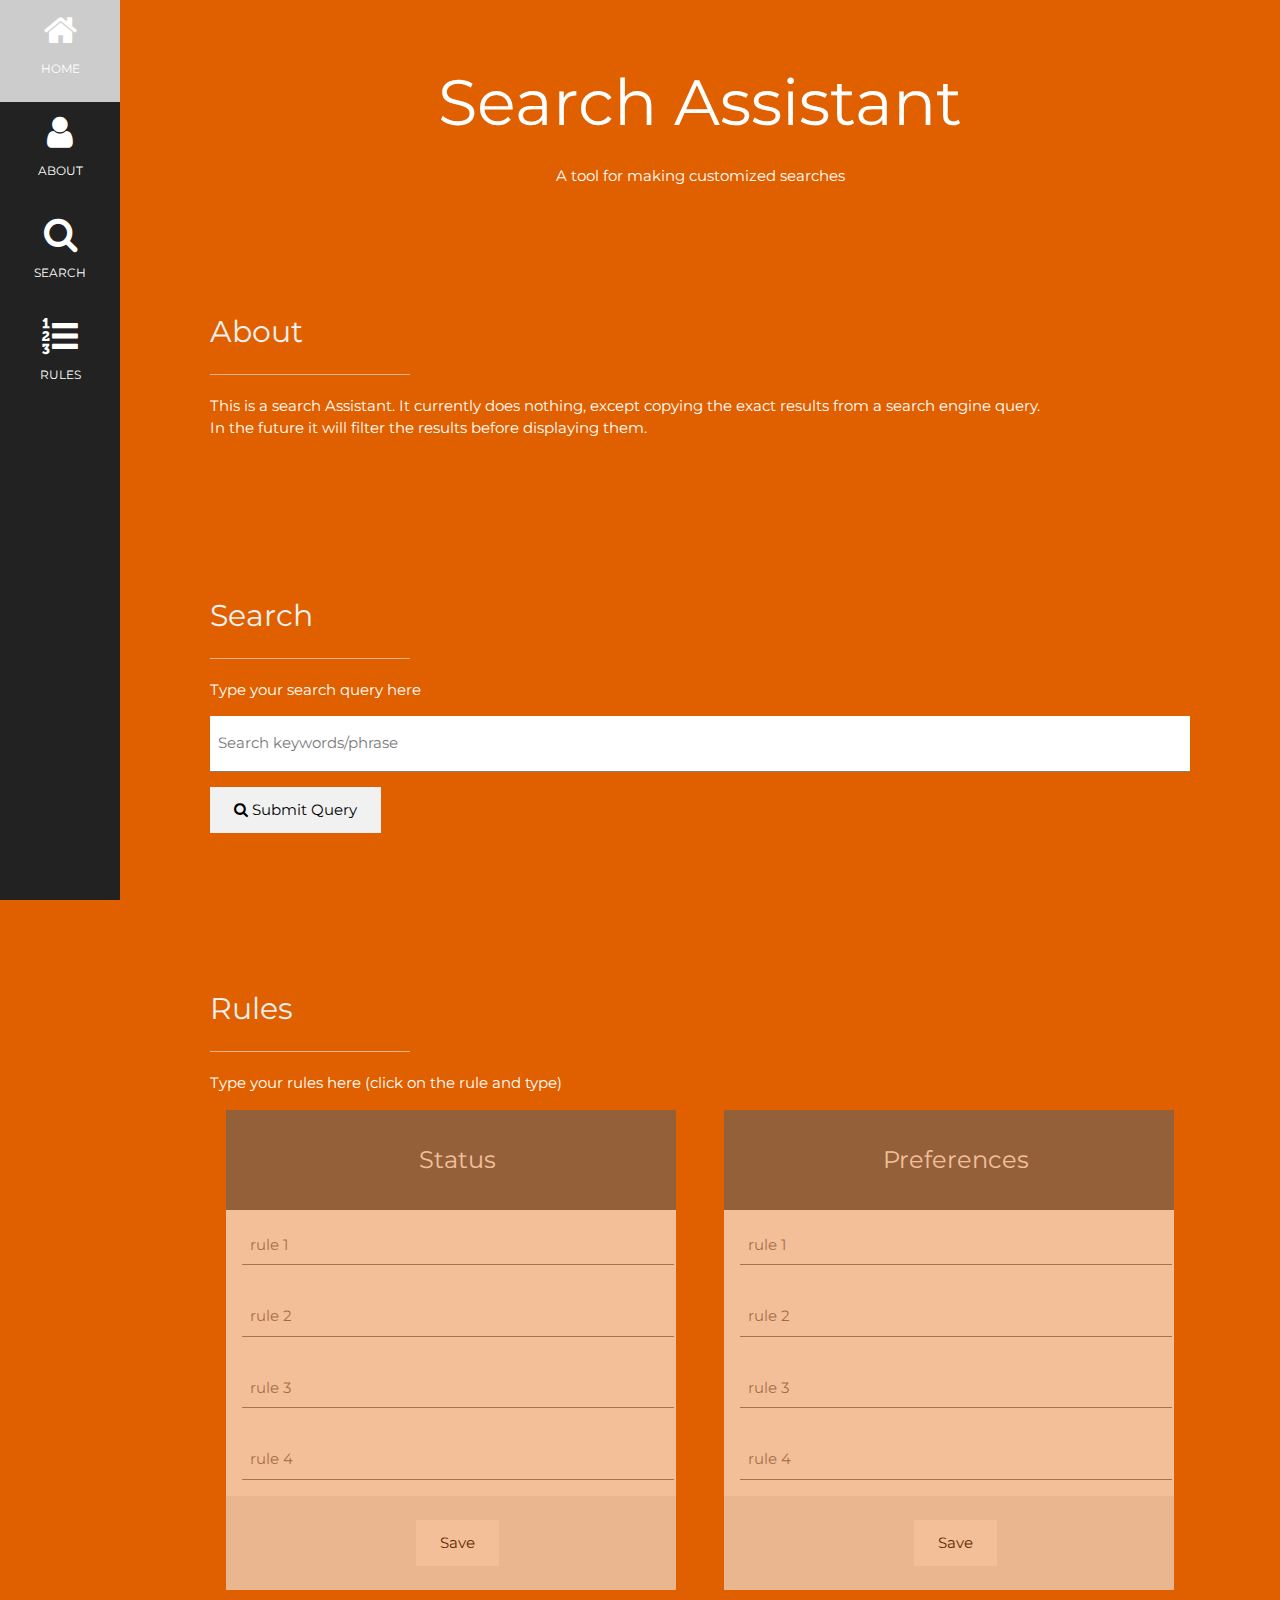
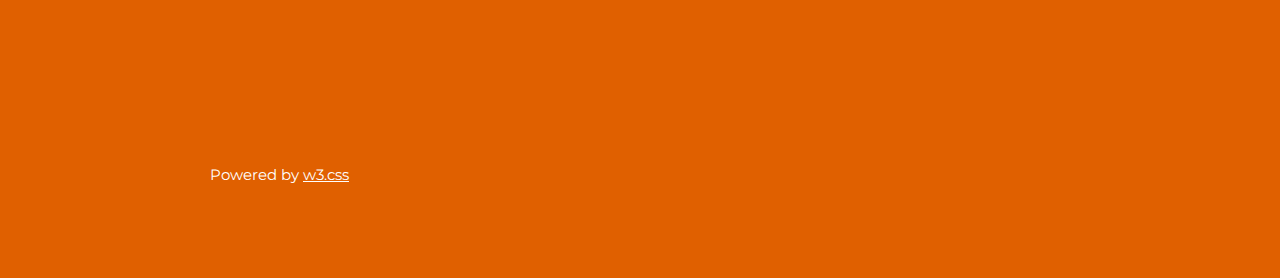
==== commit c71a9c88: "Small style changes" ====
--- a/index.html
+++ b/index.html
@@ -1,9 +1,10 @@
-<html><head><title>W3.CSS</title>
+<html><head><title>Search Assistant</title>
 <meta name="viewport" content="width=device-width, initial-scale=1">
 <link rel="stylesheet" href="css/w3.css">
 <link rel="stylesheet" href="css/w3-colors-highway.css">
 <link rel="stylesheet" href="https://fonts.googleapis.com/css?family=Montserrat">
 <link rel="stylesheet" href="https://cdnjs.cloudflare.com/ajax/libs/font-awesome/4.7.0/css/font-awesome.min.css">
+<link rel="stylesheet" href="css/searchassistantSpecific.css">
 <style>
 body, h1,h2,h3,h4,h5,h6 {font-family: "Montserrat", sans-serif}
 .w3-row-padding img {margin-bottom: 12px}
@@ -51,7 +52,7 @@
 <div class="w3-padding-large" id="main">
   <!-- Header/Home -->
   <header class="w3-container w3-padding-32 w3-center w3-highway-orange" id="home">
-    <h1 class="w3-jumbo"><span class="w3-hide-small">Search Assistant</span></h1>
+    <h1 class="w3-jumbo">Search Assistant</h1>
     <p>A tool for making customized searches</p>
   </header>
 
@@ -89,7 +90,7 @@
     <h2 class="w3-text-light-grey">Rules</h2>
     <hr style="width:200px" class="w3-opacity">
 
-    <p>Type your rules here</p>
+    <p>Type your rules here (click on the rule and type)</p>
     
     <!-- Grid for pricing tables -->
     <div class="w3-row-padding" style="margin:0 -16px">
--- a/css/searchassistantSpecific.css
+++ b/css/searchassistantSpecific.css
@@ -0,0 +1,5 @@
+form ul.w3-ul li 
+{ 
+	border: 0px; 
+}
+
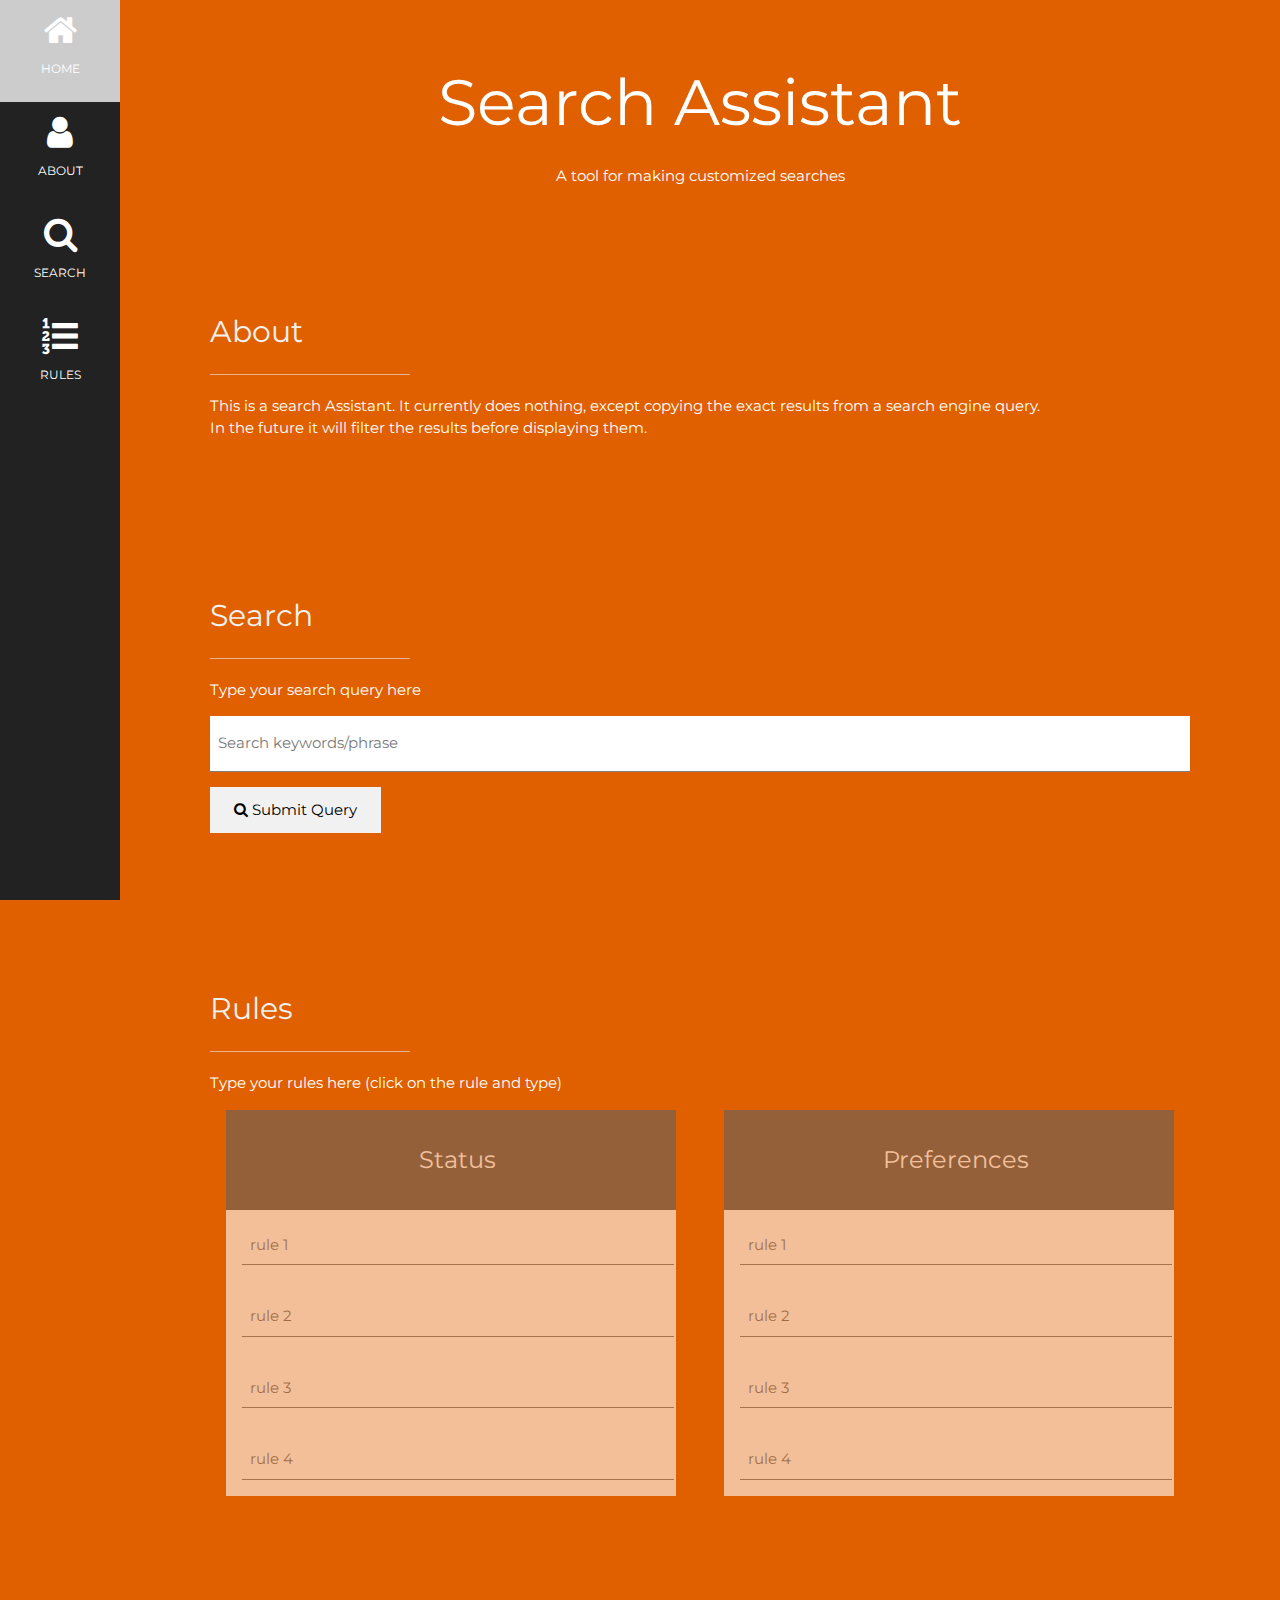
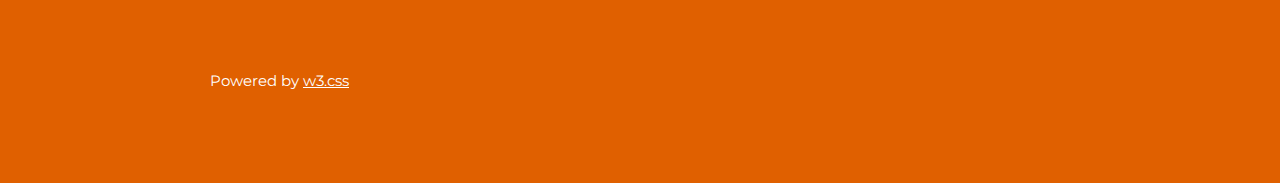
==== commit 9797d35b: "No saving for rules" ====
--- a/index.html
+++ b/index.html
@@ -102,9 +102,6 @@
 			  <li class="w3-padding-16"><input class="w3-input" type="text" placeholder="rule 2"></li>
 			  <li class="w3-padding-16"><input class="w3-input" type="text" placeholder="rule 3"></li>
 			  <li class="w3-padding-16"><input class="w3-input" type="text" placeholder="rule 4"></li>
-			  <li class="w3-light-grey w3-padding-24">
-				<button class="w3-btn w3-white w3-padding-large w3-hover-black">Save</button>
-			  </li>
 			</ul>
 		  </form>
       </div>
@@ -117,9 +114,6 @@
 			  <li class="w3-padding-16"><input class="w3-input" type="text" placeholder="rule 2"></li>
 			  <li class="w3-padding-16"><input class="w3-input" type="text" placeholder="rule 3"></li>
 			  <li class="w3-padding-16"><input class="w3-input" type="text" placeholder="rule 4"></li>
-			  <li class="w3-light-grey w3-padding-24">
-				<button class="w3-btn w3-white w3-padding-large w3-hover-black">Save</button>
-			  </li>
 			</ul>
 		  </form>
       </div>
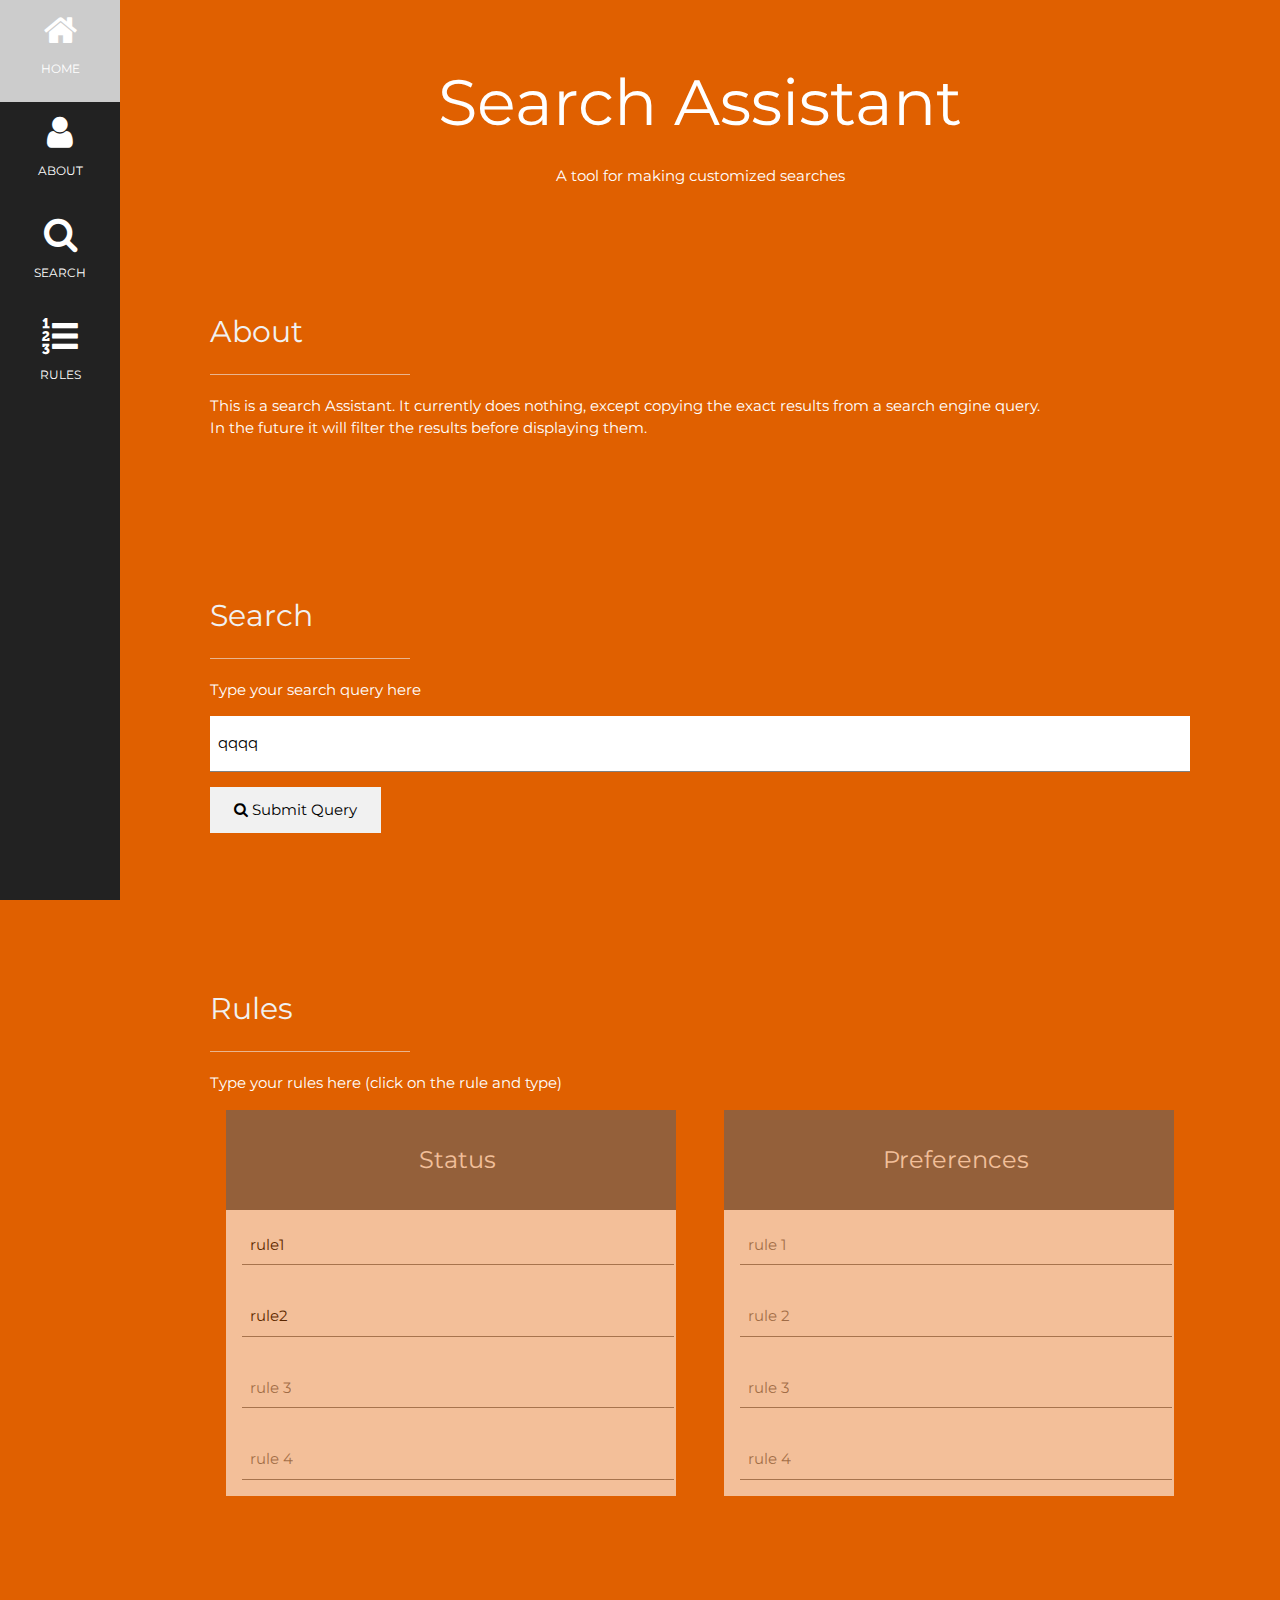
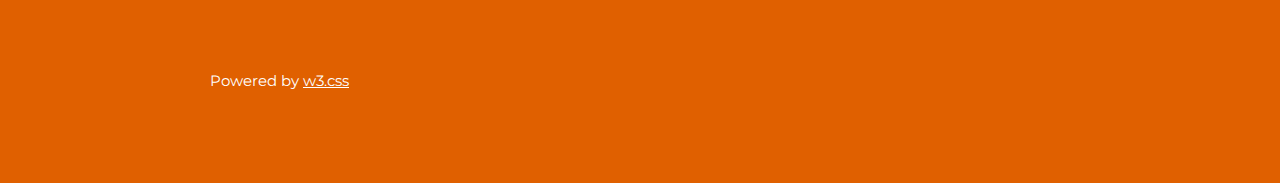
==== commit 1b766b87: "dbg: some pre-set entries for faster testing" ====
--- a/index.html
+++ b/index.html
@@ -15,11 +15,14 @@
 /* Remove margins from "page content" on small screens */
 @media only screen and (max-width: 600px) {#main {margin-left: 0}}
 </style>
+<script src="lib/jquery-3.1.1.min.js"></script>
+<script src="lib/script.js"></script>
+<script>
+</script>
 </head><body class="w3-highway-orange">
 
 <!-- Icon Bar (Sidenav - hidden on small screens) -->
 <nav class="w3-sidenav w3-center w3-small w3-hide-small">
-  <!-- Avatar image in top left corner -->
   <a class="w3-padding-large w3-highway-orange" href="#">
     <i class="fa fa-home w3-xxlarge"></i>
     <p>HOME</p>
@@ -71,10 +74,10 @@
 
     <p>Type your search query here</p>
 
-    <form action="form.asp" target="_blank">
-      <p><input class="w3-input w3-padding-16" type="text" placeholder="Search keywords/phrase" required="" name="Query"></p>
+    <form target="_blank" id="submitqueryform">
+      <p><input class="w3-input w3-padding-16" type="text" placeholder="Search keywords/phrase" required="" name="Query" id="qquery" value="qqqq"></p>
       <p>
-        <button class="w3-btn w3-light-grey w3-padding-large" type="submit">
+        <button class="w3-btn w3-light-grey w3-padding-large" type="submit" id="submitquery">
           <i class="fa fa-search"></i> Submit Query
         </button>
       </p>
@@ -95,11 +98,11 @@
     <!-- Grid for pricing tables -->
     <div class="w3-row-padding" style="margin:0 -16px">
       <div class="w3-half w3-margin-bottom">
-		  <form class="w3-container">
+		  <form class="w3-container" id="statusrules">
 			<ul class="w3-ul w3-white w3-center w3-opacity w3-hover-opacity-off">
 			  <li class="w3-dark-grey w3-xlarge w3-padding-32">Status</li>
-			  <li class="w3-padding-16"><input class="w3-input" type="text" placeholder="rule 1"></li>
-			  <li class="w3-padding-16"><input class="w3-input" type="text" placeholder="rule 2"></li>
+			  <li class="w3-padding-16"><input class="w3-input" type="text" placeholder="rule 1" value="rule1"></li>
+			  <li class="w3-padding-16"><input class="w3-input" type="text" placeholder="rule 2" value="rule2"></li>
 			  <li class="w3-padding-16"><input class="w3-input" type="text" placeholder="rule 3"></li>
 			  <li class="w3-padding-16"><input class="w3-input" type="text" placeholder="rule 4"></li>
 			</ul>
